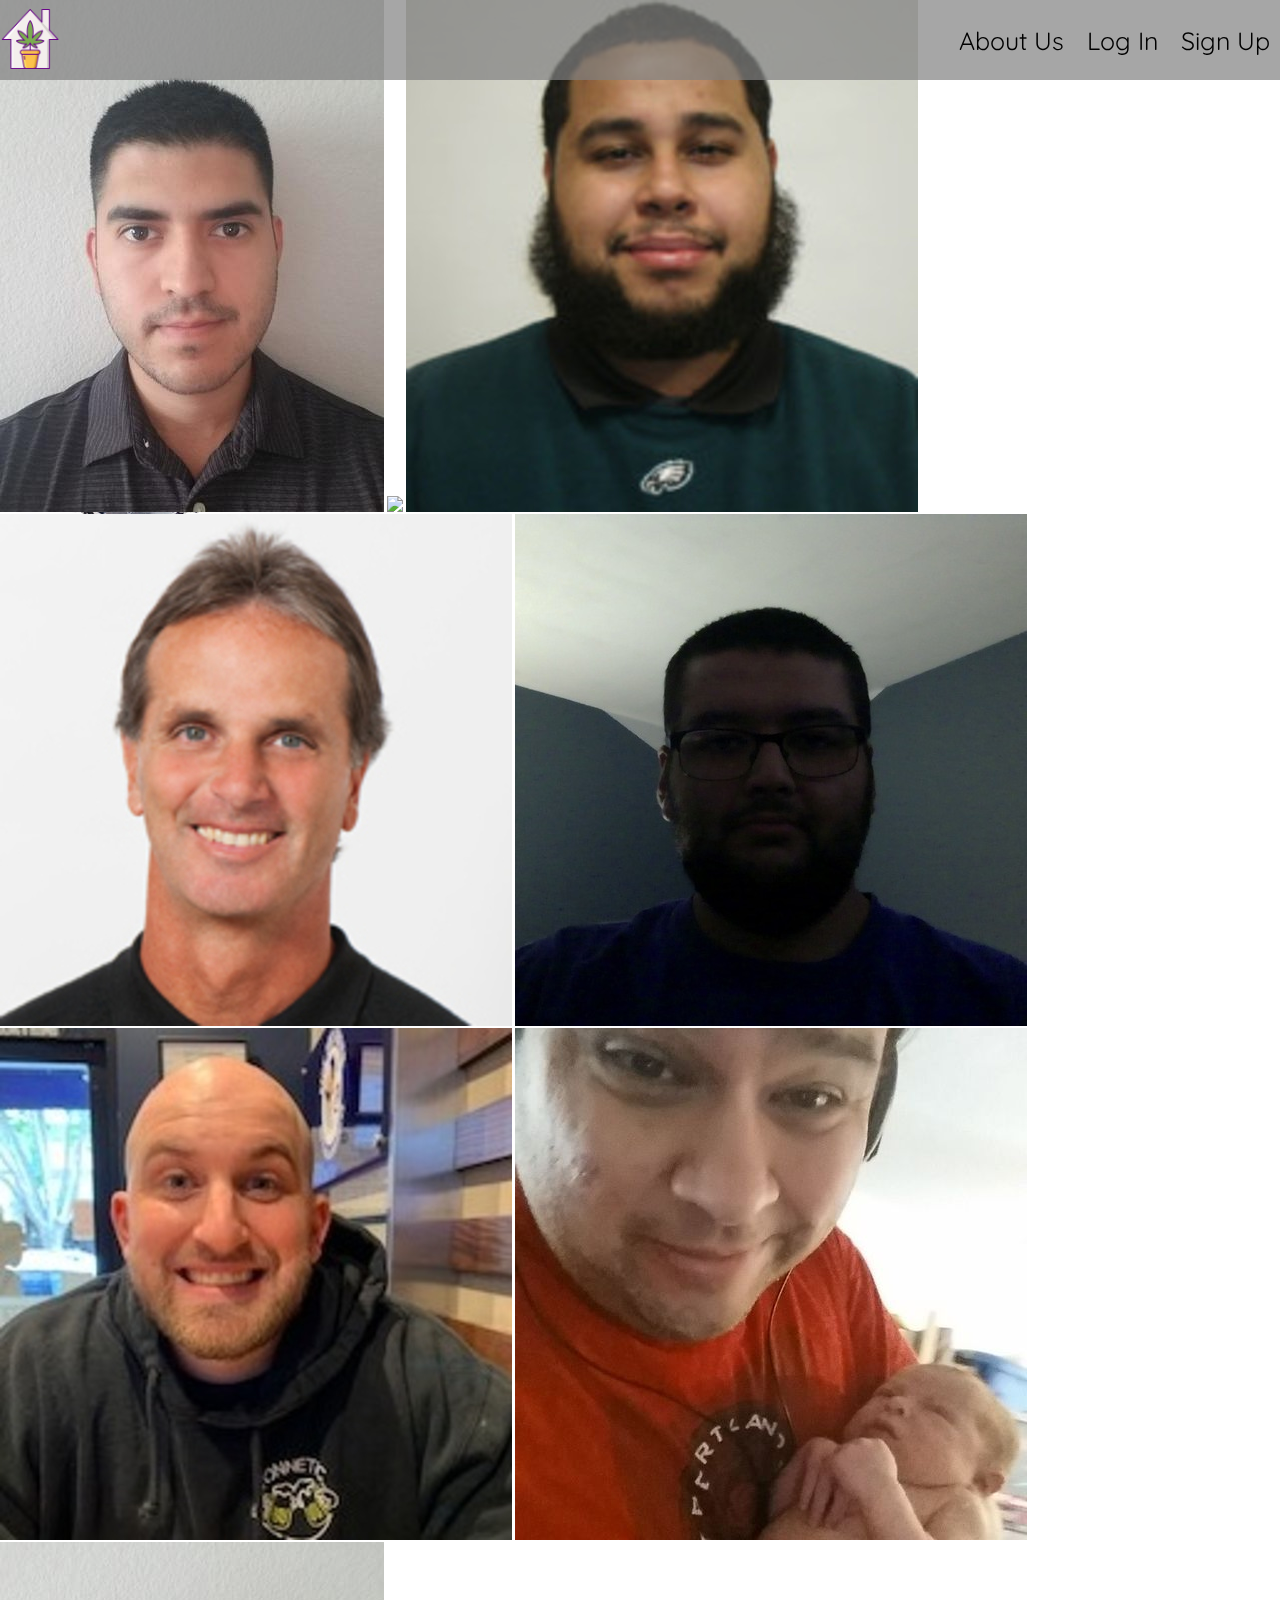
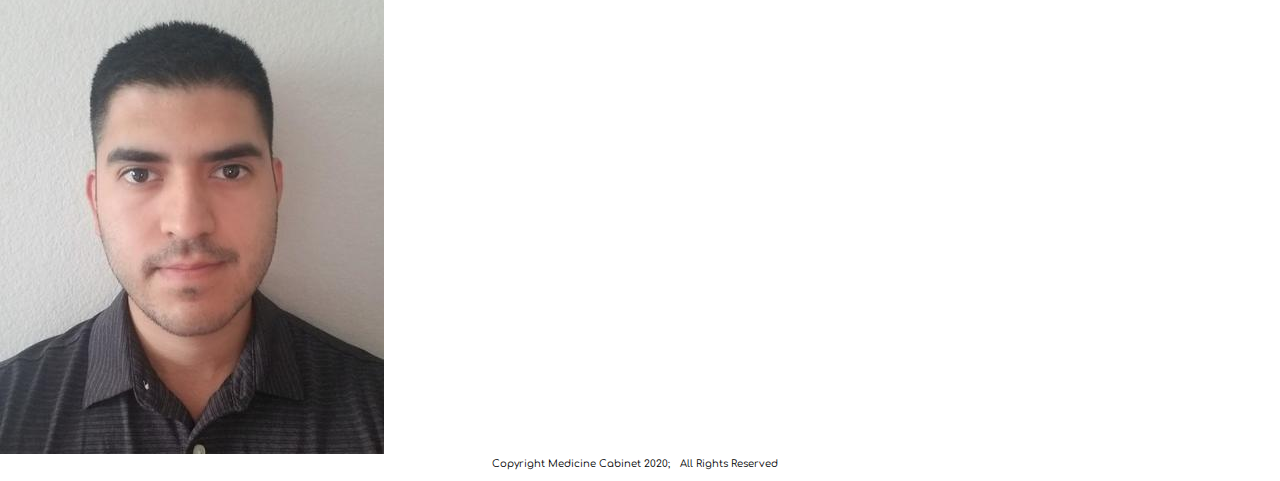
==== aboutus.html @ c79171c6 "fixing paths" ====
<!DOCTYPE html>
<html lang="en" dir="ltr">
  <head>
    <meta charset="utf-8">
    <meta name="viewport" content="width=device-width, initial-scale=1.0">
    <link href="/favicon.ico" rel="icon" type ="image/x-icon">
    <link href="https://fonts.googleapis.com/css?family=Comfortaa|Josefin+Sans|Quicksand|Yellowtail&display=swap" rel="stylesheet">
    <link href="css/index.css" rel="stylesheet">
    <title>Med Cabinent</title>
  </head>
  <body>
    <nav class = "main-nav">
      <a href="index.html"><img src="images/1753820-marijuana/png/033-Marijuana.png" title=" MedCab Logo" alt="Icons made by Flat Icons"></a>
      <div>
      <!-- <a href="#home" class='home'>Home</a>
      a href="#vision" class='vision'>Vision</a>
      <a href="#testimonials">Testimonials</a> -->
      <a href="aboutus.html" class = "anchor">About Us</a>
      <a href="#log_in" class = "anchor">Log In</a>
      <a href="#" target="_blank" class ="anchor">Sign Up</a>
      </div>
    </nav>
    <section class="images">
      <img src="images/team/arturo.jpg">
      <img src="images/team/blake.jpg">
      <img src="images/team/david.jpg">
      <img src="images/team/jim.jpg">
      <img src="images/team/matt_orth.jpg">
      <img src="images/team/matt_steele.jpg">
      <img src="images/team/rocky.jpg">
      <img src="images/team/arturo.jpg">
    </section>
    <footer class="footer">
      <p>
        Copyright Medicine Cabinet 2020;
      </p>
      <p>
        All Rights Reserved
      </p>
    </footer>
  </body>
</html>
---- css/index.css ----
/* http://meyerweb.com/eric/tools/css/reset/

  v2.0 | 20110126

  License: none (public domain)

*/
html,
body,
div,
span,
applet,
object,
iframe,
h1,
h2,
h3,
h4,
h5,
h6,
p,
blockquote,
pre,
a,
abbr,
acronym,
address,
big,
cite,
code,
del,
dfn,
em,
img,
ins,
kbd,
q,
s,
samp,
small,
strike,
strong,
sub,
sup,
tt,
var,
b,
u,
i,
center,
dl,
dt,
dd,
ol,
ul,
li,
fieldset,
form,
label,
legend,
table,
caption,
tbody,
tfoot,
thead,
tr,
th,
td,
article,
aside,
canvas,
details,
embed,
figure,
figcaption,
footer,
header,
hgroup,
menu,
nav,
output,
ruby,
section,
summary,
time,
mark,
audio,
video {
  margin: 0;
  padding: 0;
  border: 0;
  font-size: 100%;
  font: inherit;
  vertical-align: baseline;
}
/* HTML5 display-role reset for older browsers */
article,
aside,
details,
figcaption,
figure,
footer,
header,
hgroup,
menu,
nav,
section {
  display: block;
}
body {
  line-height: 1;
}
ol,
ul {
  list-style: none;
}
blockquote,
q {
  quotes: none;
}
blockquote:before,
blockquote:after,
q:before,
q:after {
  content: '';
  content: none;
}
table {
  border-collapse: collapse;
  border-spacing: 0;
}
* {
  box-sizing: border-box;
}
html {
  font-size: 62.5%;
}
html,
body {
  font-family: 'Comfortaa';
  color: white;
}
h1,
h2,
h3,
h4,
h5,
a {
  font-family: 'Quicksand';
}
h1 {
  font-size: 4rem;
}
h2 {
  font-size: 3.2rem;
  padding-bottom: 10px;
}
h4 {
  font-size: 2.5rem;
  padding-bottom: 10px;
}
p {
  line-height: 1.5;
  font-size: 3rem;
  padding-bottom: 10px;
}
a {
  font-size: 1.6rem;
}
img {
  max-width: 100%;
  height: auto;
}
.container {
  max-width: 980px;
  width: 100%;
  margin: 0 auto;
}
.main-nav {
  width: 100%;
  top: 0px;
  position: fixed;
  z-index: 0;
  display: flex;
  flex-flow: row;
  justify-content: space-between;
  align-items: center;
  margin: 0 auto;
  background-color: rgba(128, 128, 128, 0.7);
  color: black;
  height: 80px;
}
.main-nav img {
  width: 60px;
  height: 60px;
}
@media (max-width:800px) {
  .main-nav {
    justify-content: center;
  }
}
.main-nav h1 {
  margin-left: 0.5rem;
}
.main-nav .anchor {
  text-decoration: none;
  display: inline-block;
  background-color: none;
  color: black;
  padding: 0.5rem 1rem;
  font-size: 2.5rem;
  border-radius: 5px;
}
.main-nav .anchor:hover {
  background-color: none;
  color: black;
}
@media (max-width:800px) {
  .main-nav .anchor {
    display: inline-block;
    background-color: none;
    color: black;
    padding: 0.5rem 1rem;
    font-size: 2.5rem;
    border-radius: 5px;
    padding: 0;
    margin: 0 1rem;
  }
  .main-nav .anchor:hover {
    background-color: none;
    color: black;
  }
}
@media (max-width:500px) {
  .main-nav .anchor {
    display: inline-block;
    background-color: none;
    color: black;
    padding: 0.5rem 1rem;
    font-size: 1.5rem;
    border-radius: 5px;
  }
  .main-nav .anchor:hover {
    background-color: none;
    color: black;
  }
}
.main-nav .anchor:hover {
  display: inline-block;
  background-color: #8cba80;
  color: black;
  padding: 0.5rem 1rem;
  font-size: 2.5rem;
  border-radius: 5px;
}
.main-nav .anchor:hover:hover {
  background-color: #8cba80;
  color: black;
}
body {
  background: url("../images/maryjane/desktop.png") fixed no-repeat left bottom;
}
@media (max-width:800px) {
  body {
    margin: 0 auto;
    background: url("../images/maryjane/tabletview.png") fixed no-repeat left bottom;
  }
}
@media (max-width:500px) {
  body {
    background: url("");
  }
}
.container {
  margin-top: 10rem;
}
@media (max-width:800px) {
  .container {
    max-width: 800px;
  }
}
#vision img {
  height: 50%;
}
.text-vision {
  color: white;
  background-color: rgba(85, 77, 99, 0.7);
  border-radius: 0.5rem;
  margin: 2.5rem 0;
  text-align: center;
  display: flex;
  flex-flow: row;
  justify-content: none;
  align-items: center;
  padding: 2rem;
}
.text-vision p {
  font-size: 3rem;
}
@media (max-width:500px) {
  .text-vision p {
    font-size: 1.5rem;
  }
}
.using {
  margin: 2.5rem 0;
  text-align: center;
  color: black;
  background-color: rgba(140, 186, 128, 0.7);
  padding: 3rem;
  border-radius: 0.5rem;
}
.item_list {
  margin-bottom: 4rem;
  display: flex;
  flex-flow: row;
  justify-content: none;
  align-items: center;
}
@media (max-width:800px) {
  .item_list {
    display: flex;
    flex-flow: row;
    justify-content: none;
    align-items: center;
  }
}
.item_list p {
  margin-left: 1.5rem;
  font-size: 2.5rem;
}
@media (max-width:800px) {
  .item_list p {
    font-size: 3rem;
  }
}
@media (max-width:500px) {
  .item_list p {
    font-size: 1.5rem;
  }
}
.item_list img {
  max-width: 50px;
  max-height: 50px;
}
@media (max-width:800px) {
  .item_list img {
    max-width: 100px;
    max-height: 100px;
  }
}
#testimonials-section {
  display: flex;
  flex-flow: column;
  justify-content: center;
  align-items: center;
}
#testimonials-section .testimonials {
  display: flex;
  flex-flow: column;
  justify-content: center;
  align-items: center;
  color: black;
  background-color: rgba(85, 77, 99, 0.7);
  text-align: center;
  padding: 3rem;
  border-radius: 0.5rem;
  margin: 2.5rem 0;
}
#testimonials-section .testimonials a {
  color: black;
}
@media (max-width:800px) {
  #testimonials-section .testimonials a {
    display: inline-block;
    background-color: #8cba80;
    color: white;
    padding: 0.5rem 1rem;
    font-size: 2.5rem;
    border-radius: 5px;
  }
  #testimonials-section .testimonials a:hover {
    background-color: #8cba80;
    color: white;
  }
}
#testimonials-section .testimonials a:hover {
  display: inline-block;
  background-color: #8cba80;
  color: white;
  padding: 0.5rem 1rem;
  font-size: 2.5rem;
  border-radius: 5px;
}
#testimonials-section .testimonials a:hover:hover {
  background-color: #8cba80;
  color: white;
}
@media (max-width:500px) {
  #testimonials-section .testimonials a {
    display: inline-block;
    background-color: #8cba80;
    color: white;
    padding: 0.5rem 1rem;
    font-size: 2rem;
    border-radius: 5px;
  }
  #testimonials-section .testimonials a:hover {
    background-color: #8cba80;
    color: white;
  }
}
#testimonials-section h2 {
  font-size: 5rem;
}
@media (max-width:500px) {
  #testimonials-section h2 {
    font-size: 3.5rem;
  }
}
#testimonials-section .testimonials-text {
  display: flex;
  flex-flow: row;
  justify-content: none;
  align-items: none;
}
@media (max-width:800px) {
  #testimonials-section .testimonials-text div {
    margin-bottom: 3.5rem;
  }
}
#testimonials-section .testimonials-text .img-circle {
  border-radius: 50%;
}
@media (max-width:800px) {
  #testimonials-section .testimonials-text .img-circle {
    height: 50%;
  }
}
@media (max-width:500px) {
  #testimonials-section .testimonials-text .img-circle {
    display: none;
  }
}
@media (max-width:800px) {
  #testimonials-section .testimonials-text {
    display: flex;
    flex-flow: column;
    justify-content: none;
    align-items: none;
  }
}
#testimonials-section .testimonials-text p {
  color: black;
  background-color: rgba(255, 255, 255, 0.5);
  border-radius: 0.5rem;
  padding: 1rem;
  font-size: 1.8rem;
  margin: 2.5rem 2.5rem;
}
@media (max-width:800px) {
  #testimonials-section .testimonials-text p {
    margin: 2.5rem 0;
    font-size: 2rem;
  }
}
@media (max-width:500px) {
  #testimonials-section .testimonials-text p {
    font-size: 2rem;
  }
}
#testimonials-section .sign-up {
  margin-top: 2rem;
  text-align: center;
}
.sign_up {
  text-decoration: none;
  display: inline-block;
  background-color: none;
  color: black;
  padding: 0.5rem 1rem;
  font-size: 3rem;
  border-radius: 5px;
}
.sign_up:hover {
  background-color: none;
  color: black;
}
.sign_up:hover {
  display: inline-block;
  background-color: #554d63;
  color: white;
  padding: 0.5rem 1rem;
  font-size: 3rem;
  border-radius: 5px;
}
.sign_up:hover:hover {
  background-color: #554d63;
  color: white;
}
@media (max-width:800px) {
  .sign_up {
    display: inline-block;
    background-color: #554d63;
    color: white;
    padding: 0.5rem 1rem;
    font-size: 2.5rem;
    border-radius: 5px;
  }
  .sign_up:hover {
    background-color: #554d63;
    color: white;
  }
}
@media (max-width:500px) {
  .sign_up {
    display: inline-block;
    background-color: #554d63;
    color: white;
    padding: 0.5rem 1rem;
    font-size: 2rem;
    border-radius: 5px;
  }
  .sign_up:hover {
    background-color: #554d63;
    color: white;
  }
}
.footer {
  display: flex;
  flex-flow: row;
  justify-content: center;
  align-items: center;
  color: black;
}
.footer p {
  margin-right: 1rem;
  font-size: 1rem;
}
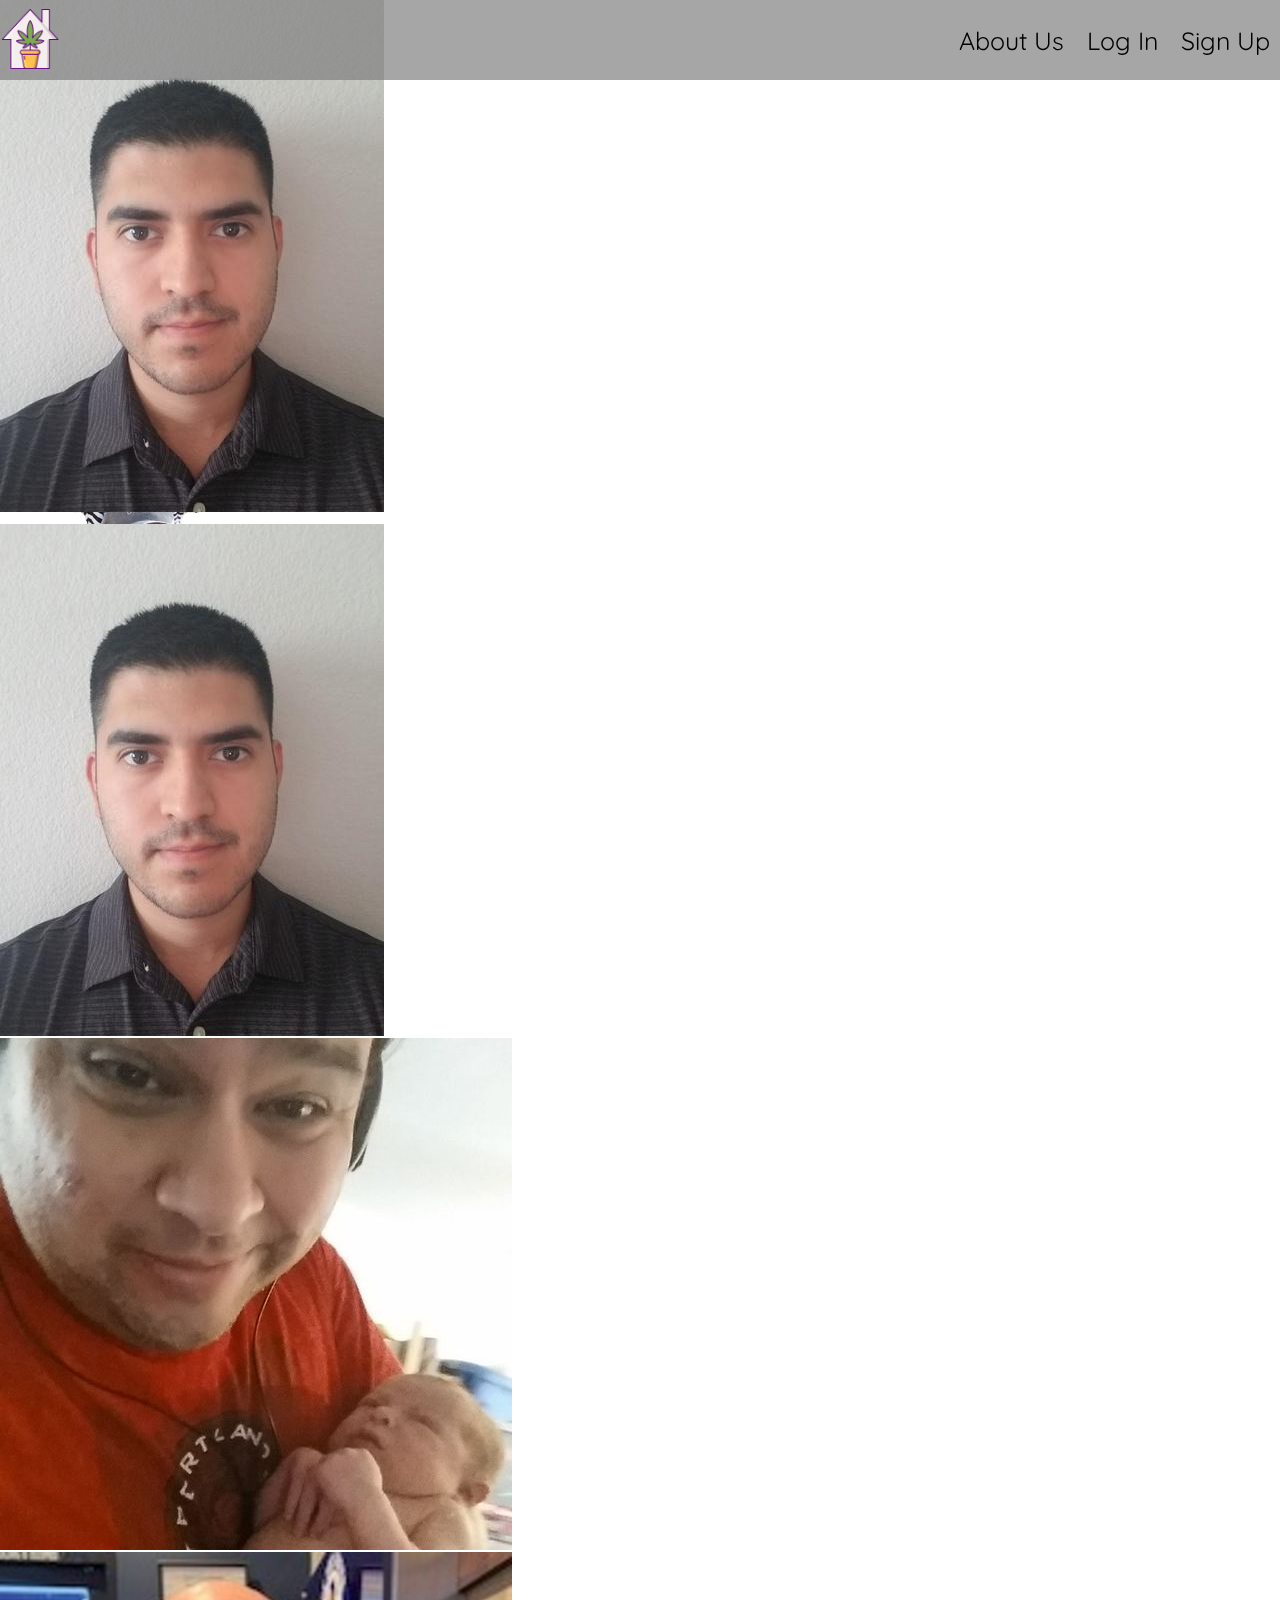
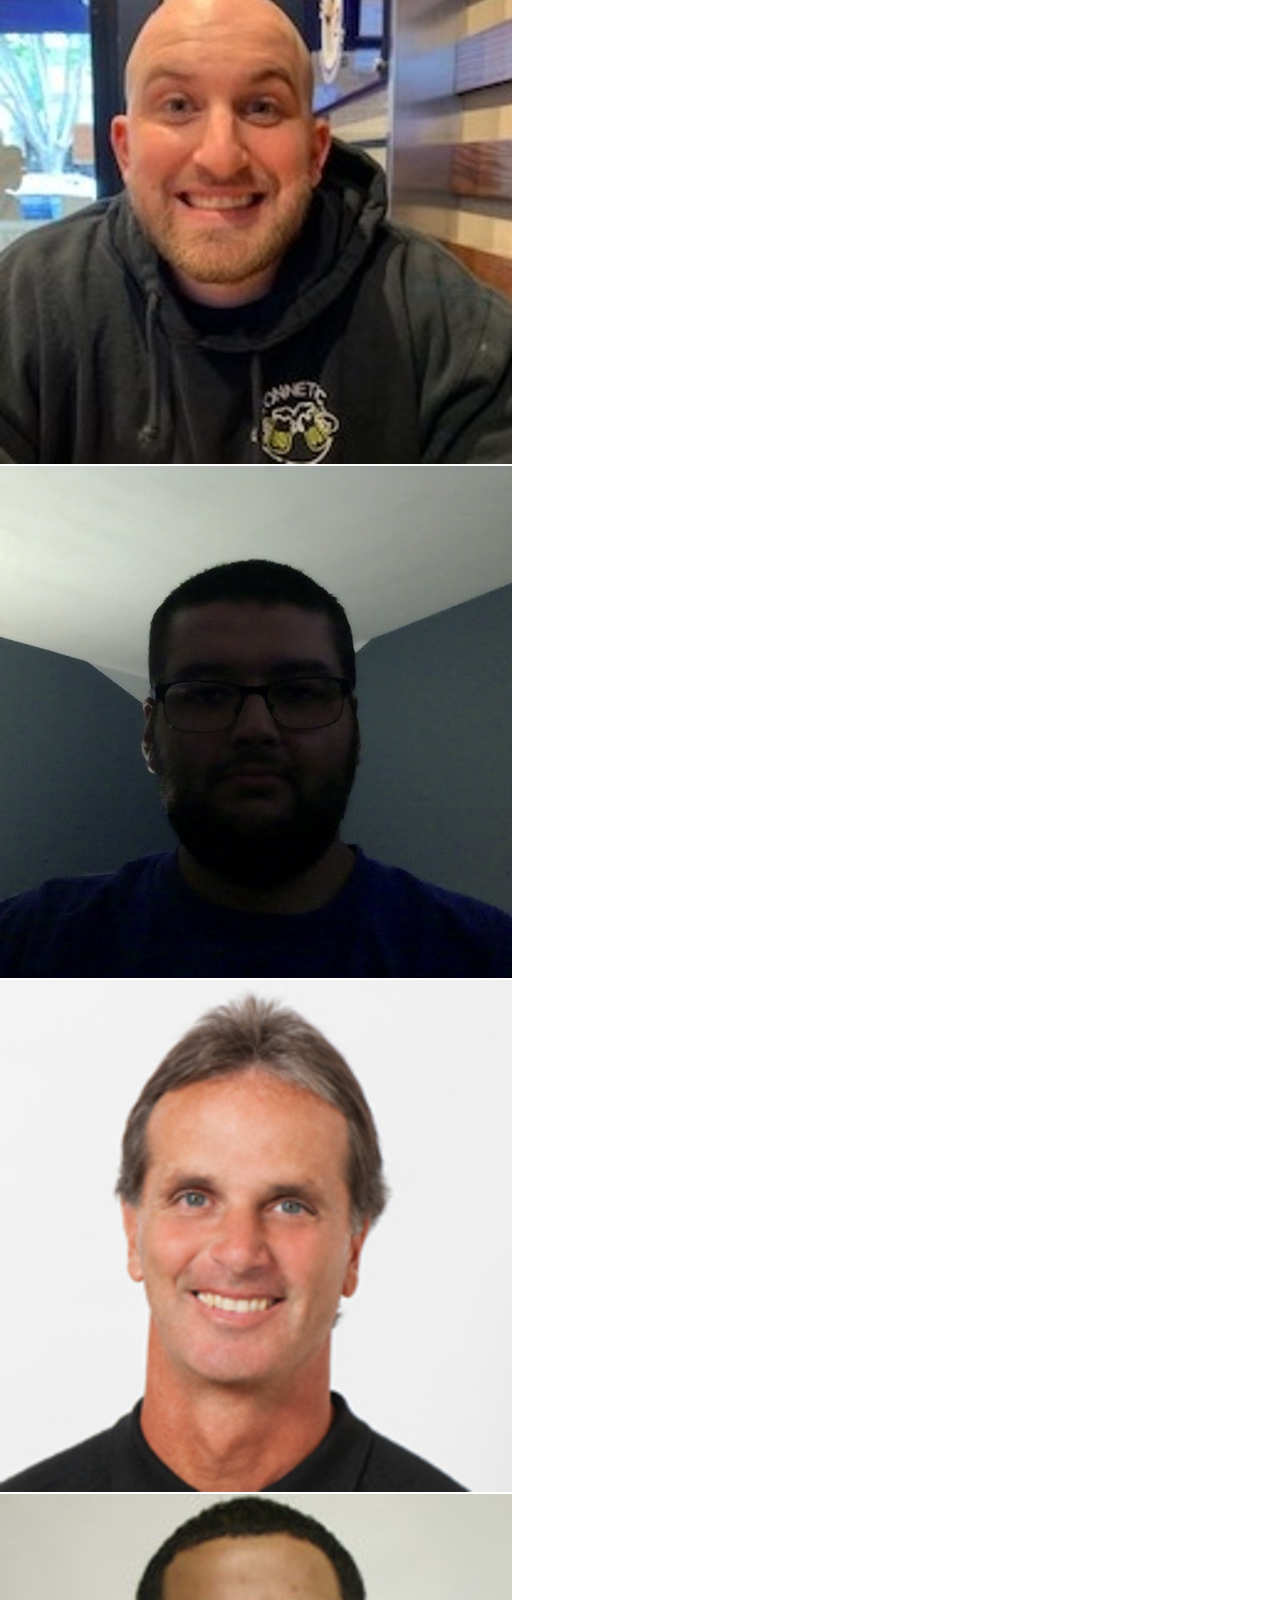
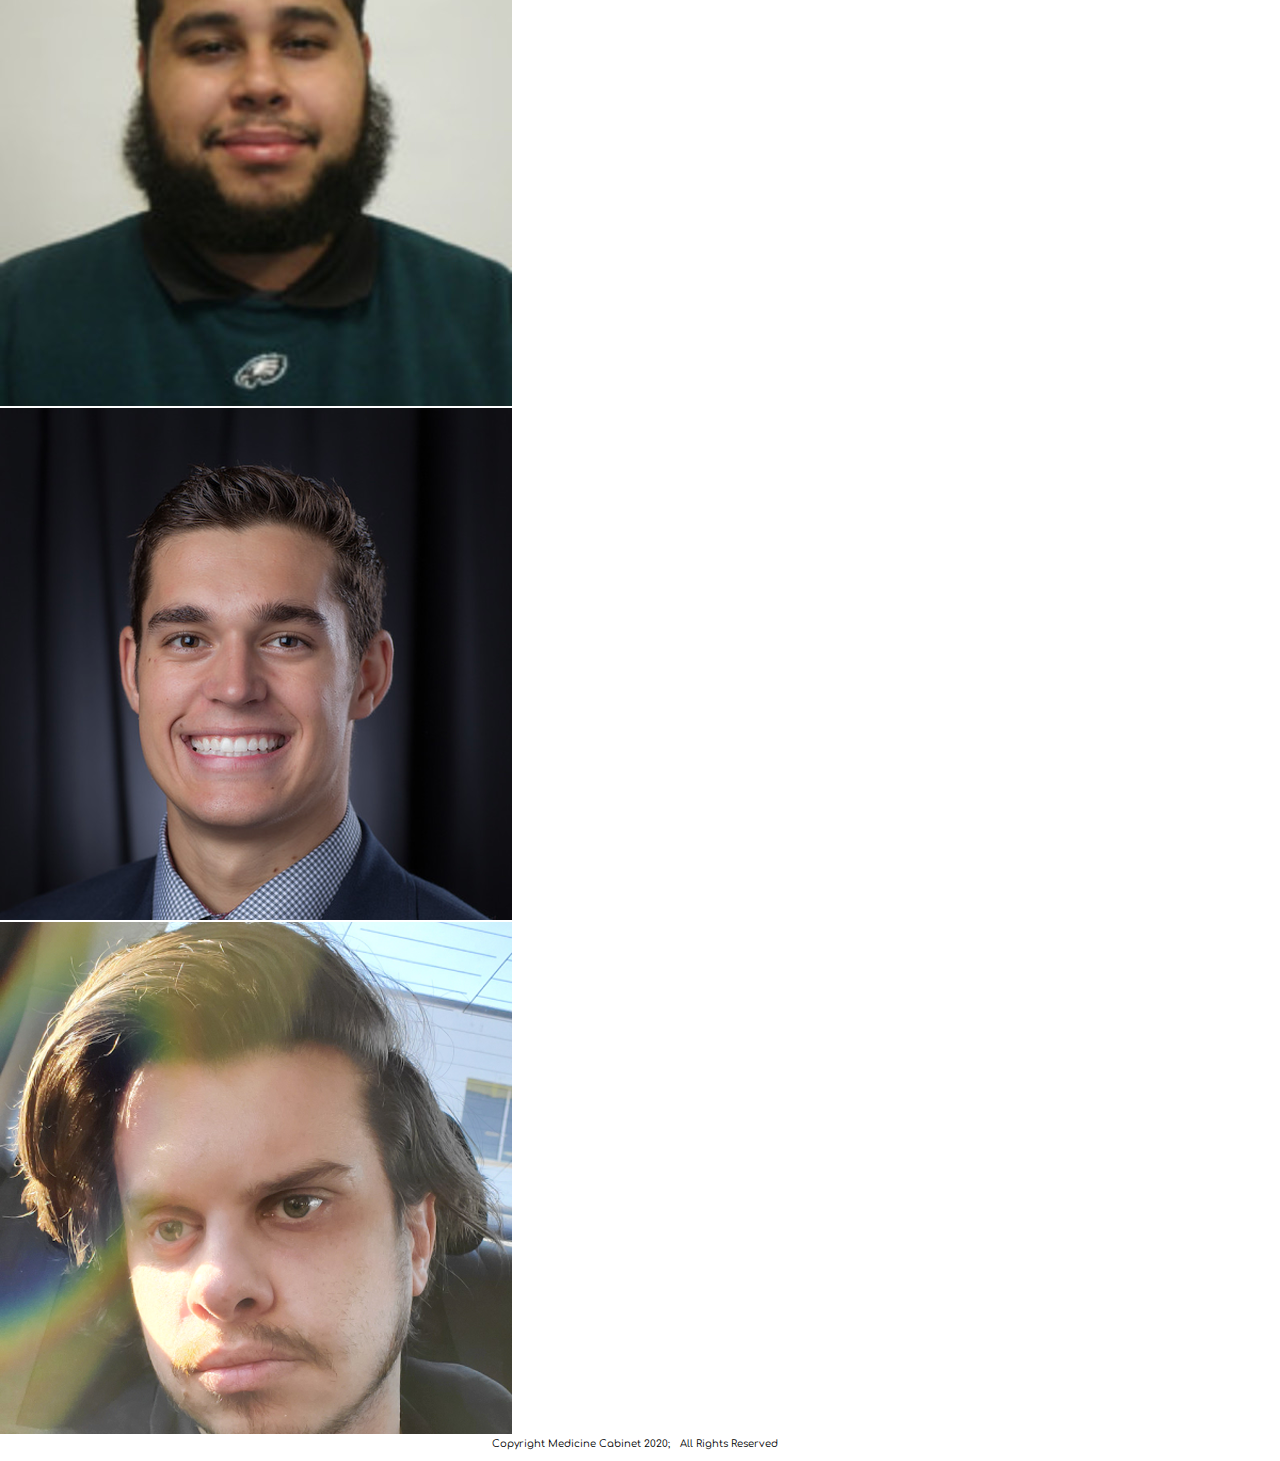
==== commit a276fae9: "adding links to html and about me" ====
--- a/aboutus.html
+++ b/aboutus.html
@@ -21,14 +21,36 @@
       </div>
     </nav>
     <section class="images">
-      <img src="images/team/arturo.jpg">
-      <img src="images/team/blake.jpg">
-      <img src="images/team/david.jpg">
-      <img src="images/team/jim.jpg">
-      <img src="images/team/matt_orth.jpg">
-      <img src="images/team/matt_steele.jpg">
-      <img src="images/team/rocky.jpg">
-      <img src="images/team/arturo.jpg">
+      <div>
+        <img src="images/team/arturo.jpg">
+        <p>
+
+        </p>
+      </div>
+      <div>
+        <img src="images/team/arturo.jpg">
+      </div>
+      <div>
+        <img src="images/team/rocky.jpg">
+      </div>
+      <div>
+        <img src="images/team/matt_steele.jpg">
+      </div>
+      <div>
+        <img src="images/team/matt_orth.jpg">
+      </div>
+      <div>
+        <img src="images/team/jim.jpg">
+      </div>
+      <div>
+        <img src="images/team/david.jpg">
+      </div>
+      <div>
+        <img src="images/team/blake.jpg">
+      </div>
+      <div>
+        <img src="images/team/ryan.png"
+      </div>
     </section>
     <footer class="footer">
       <p>
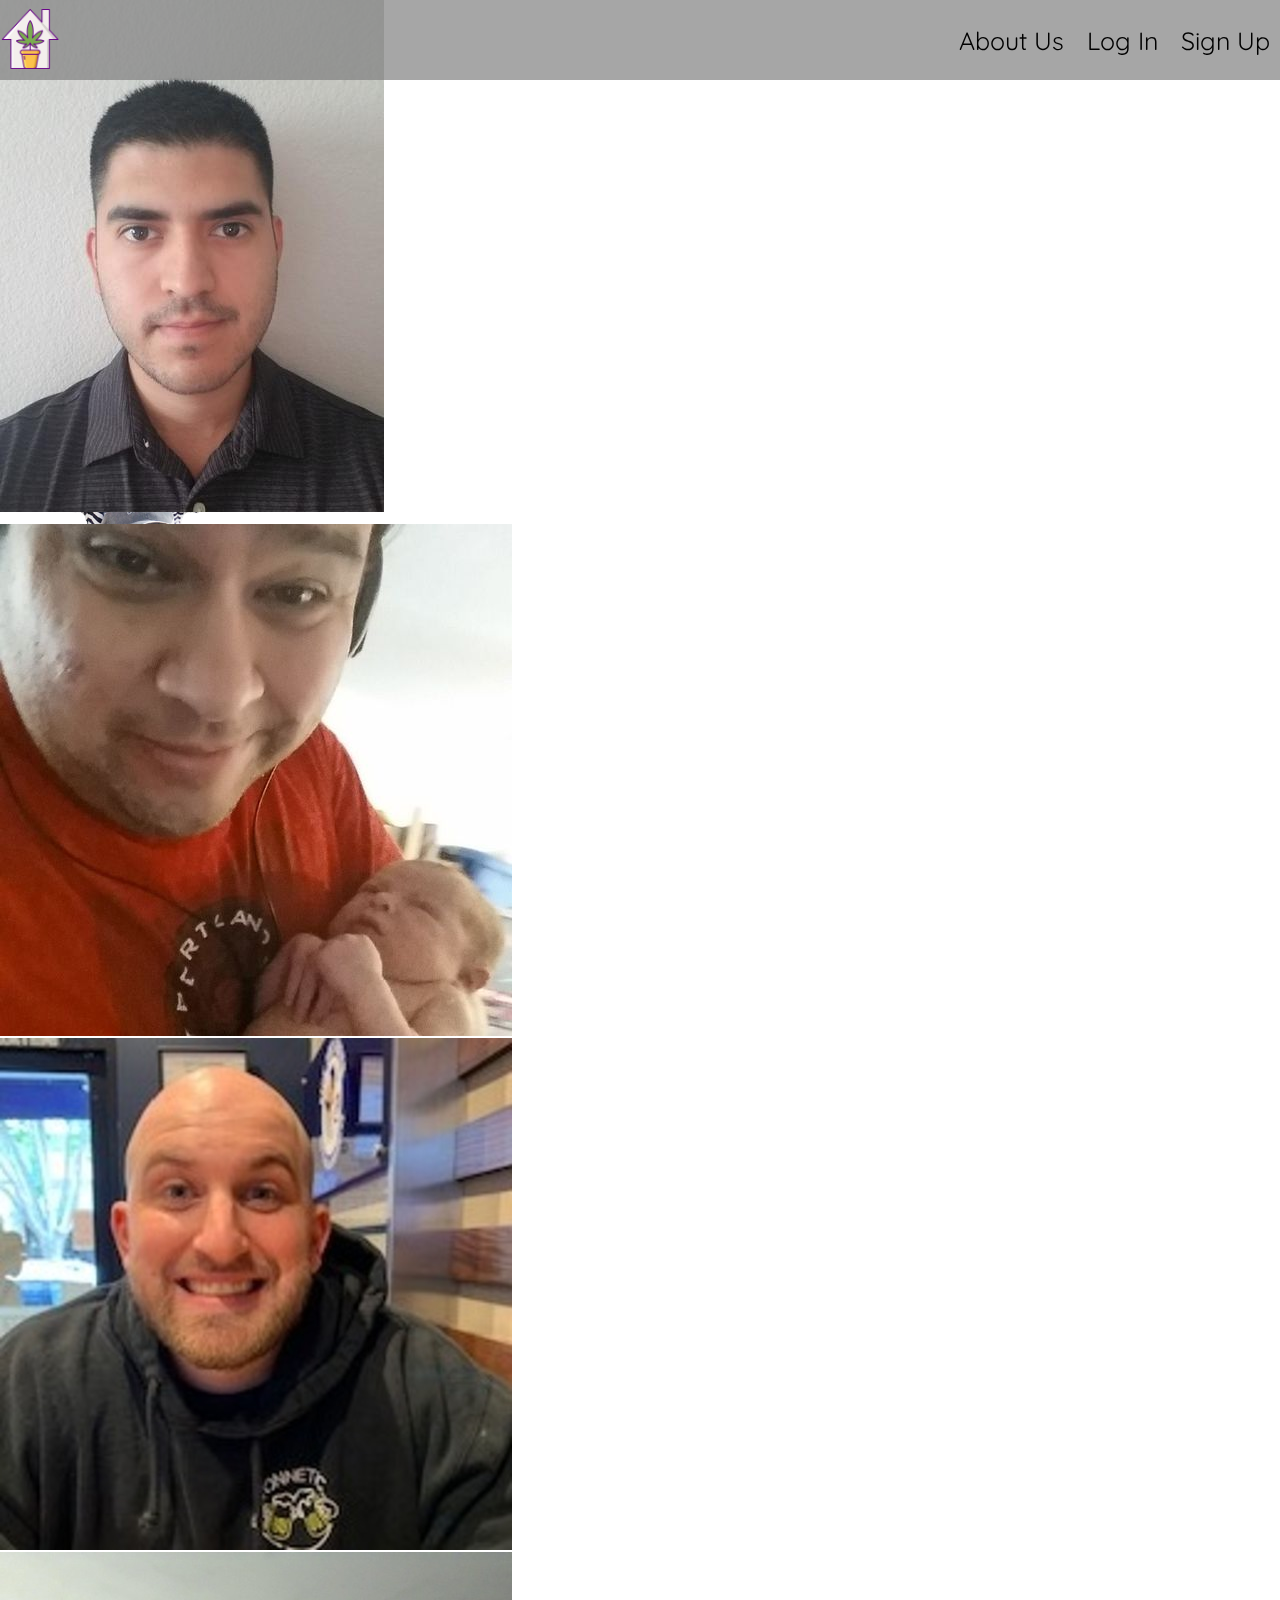
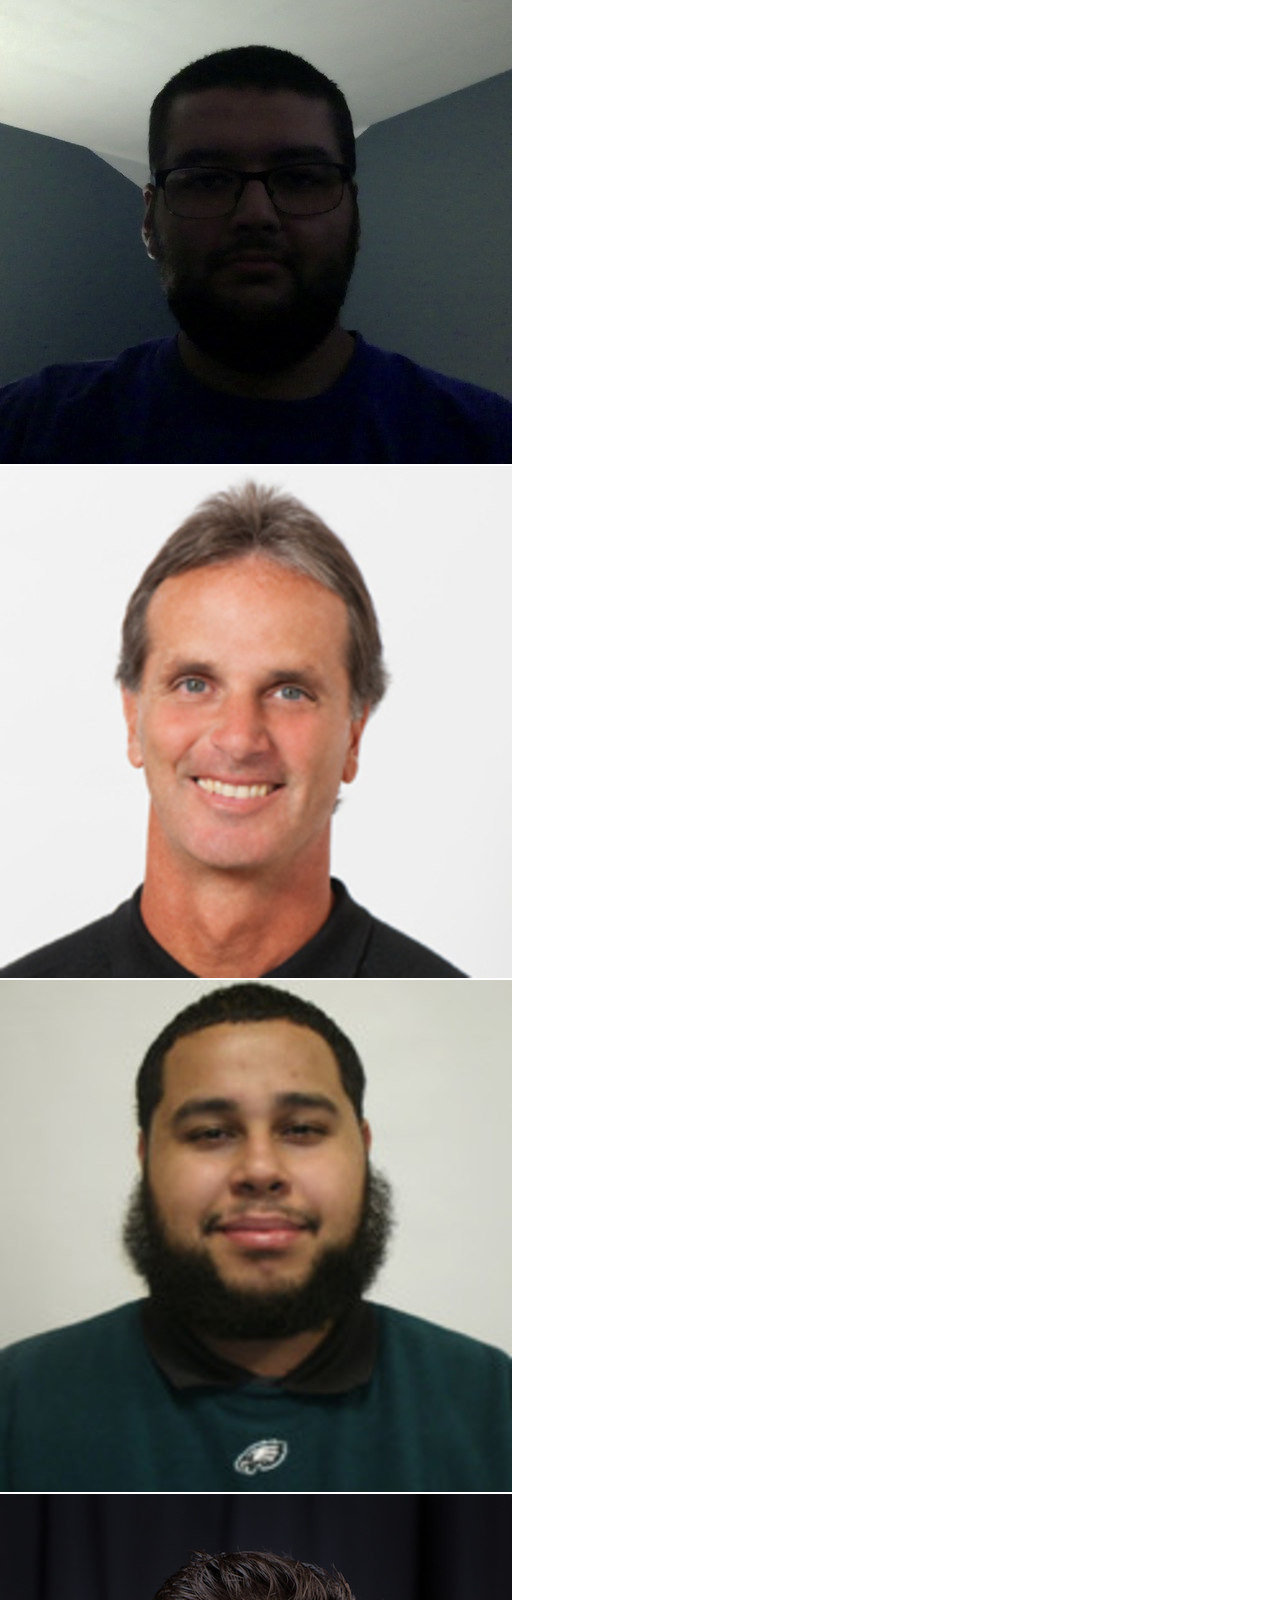
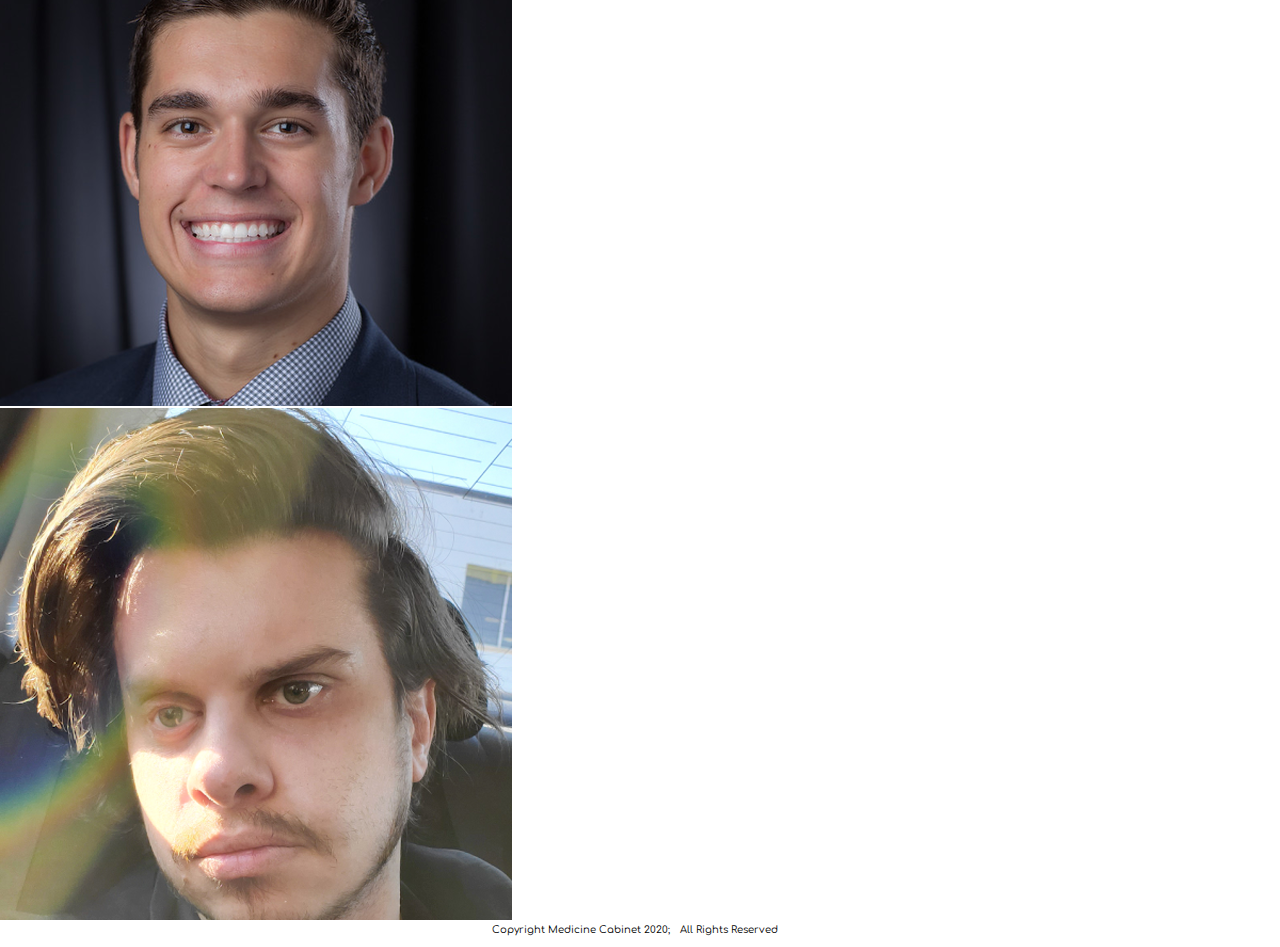
==== commit ada66f74: "remvoing extra photo" ====
--- a/aboutus.html
+++ b/aboutus.html
@@ -16,8 +16,8 @@
       a href="#vision" class='vision'>Vision</a>
       <a href="#testimonials">Testimonials</a> -->
       <a href="aboutus.html" class = "anchor">About Us</a>
-      <a href="#log_in" class = "anchor">Log In</a>
-      <a href="#" target="_blank" class ="anchor">Sign Up</a>
+      <a href="https://medcab.now.sh/" class = "anchor">Log In</a>
+      <a href="https://medcab.now.sh/register" target="_blank" class ="anchor">Sign Up</a>
       </div>
     </nav>
     <section class="images">
@@ -26,9 +26,6 @@
         <p>
 
         </p>
-      </div>
-      <div>
-        <img src="images/team/arturo.jpg">
       </div>
       <div>
         <img src="images/team/rocky.jpg">
@@ -49,7 +46,7 @@
         <img src="images/team/blake.jpg">
       </div>
       <div>
-        <img src="images/team/ryan.png"
+        <img src="images/team/ryan.png">
       </div>
     </section>
     <footer class="footer">
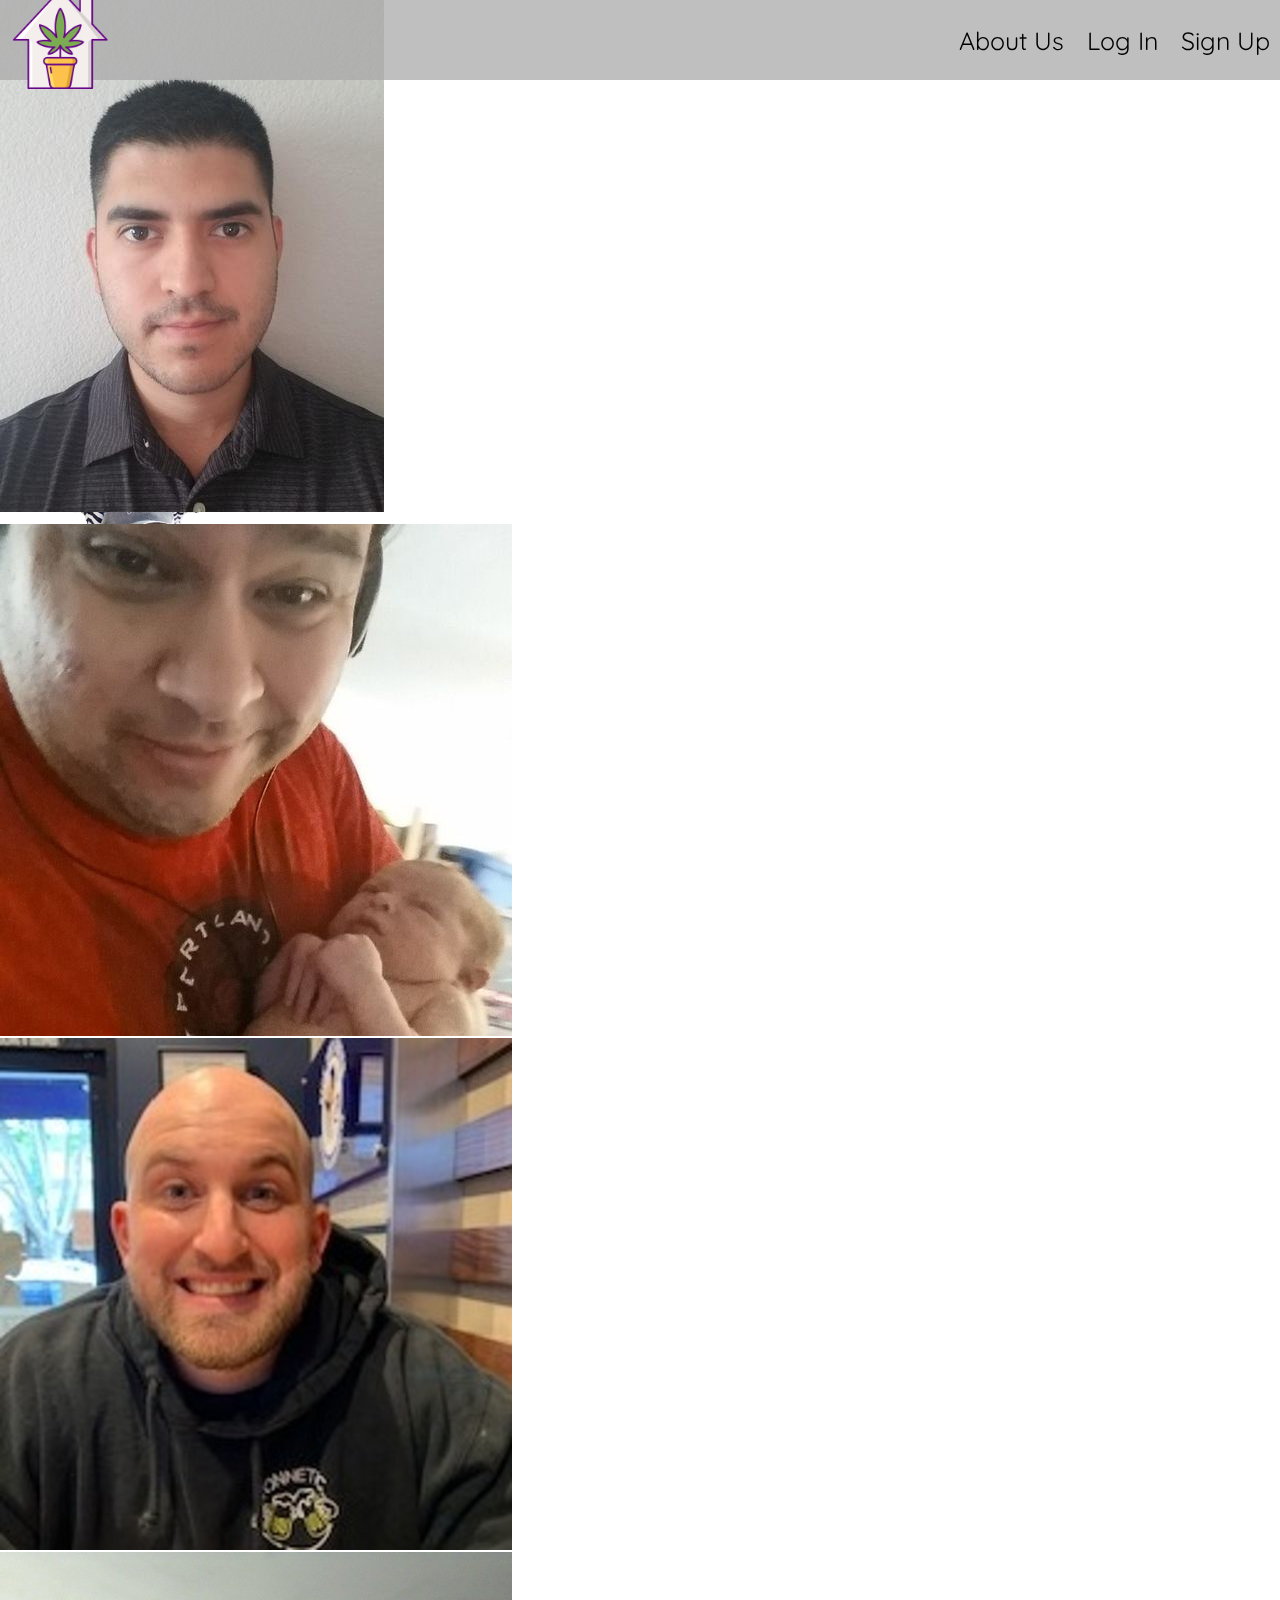
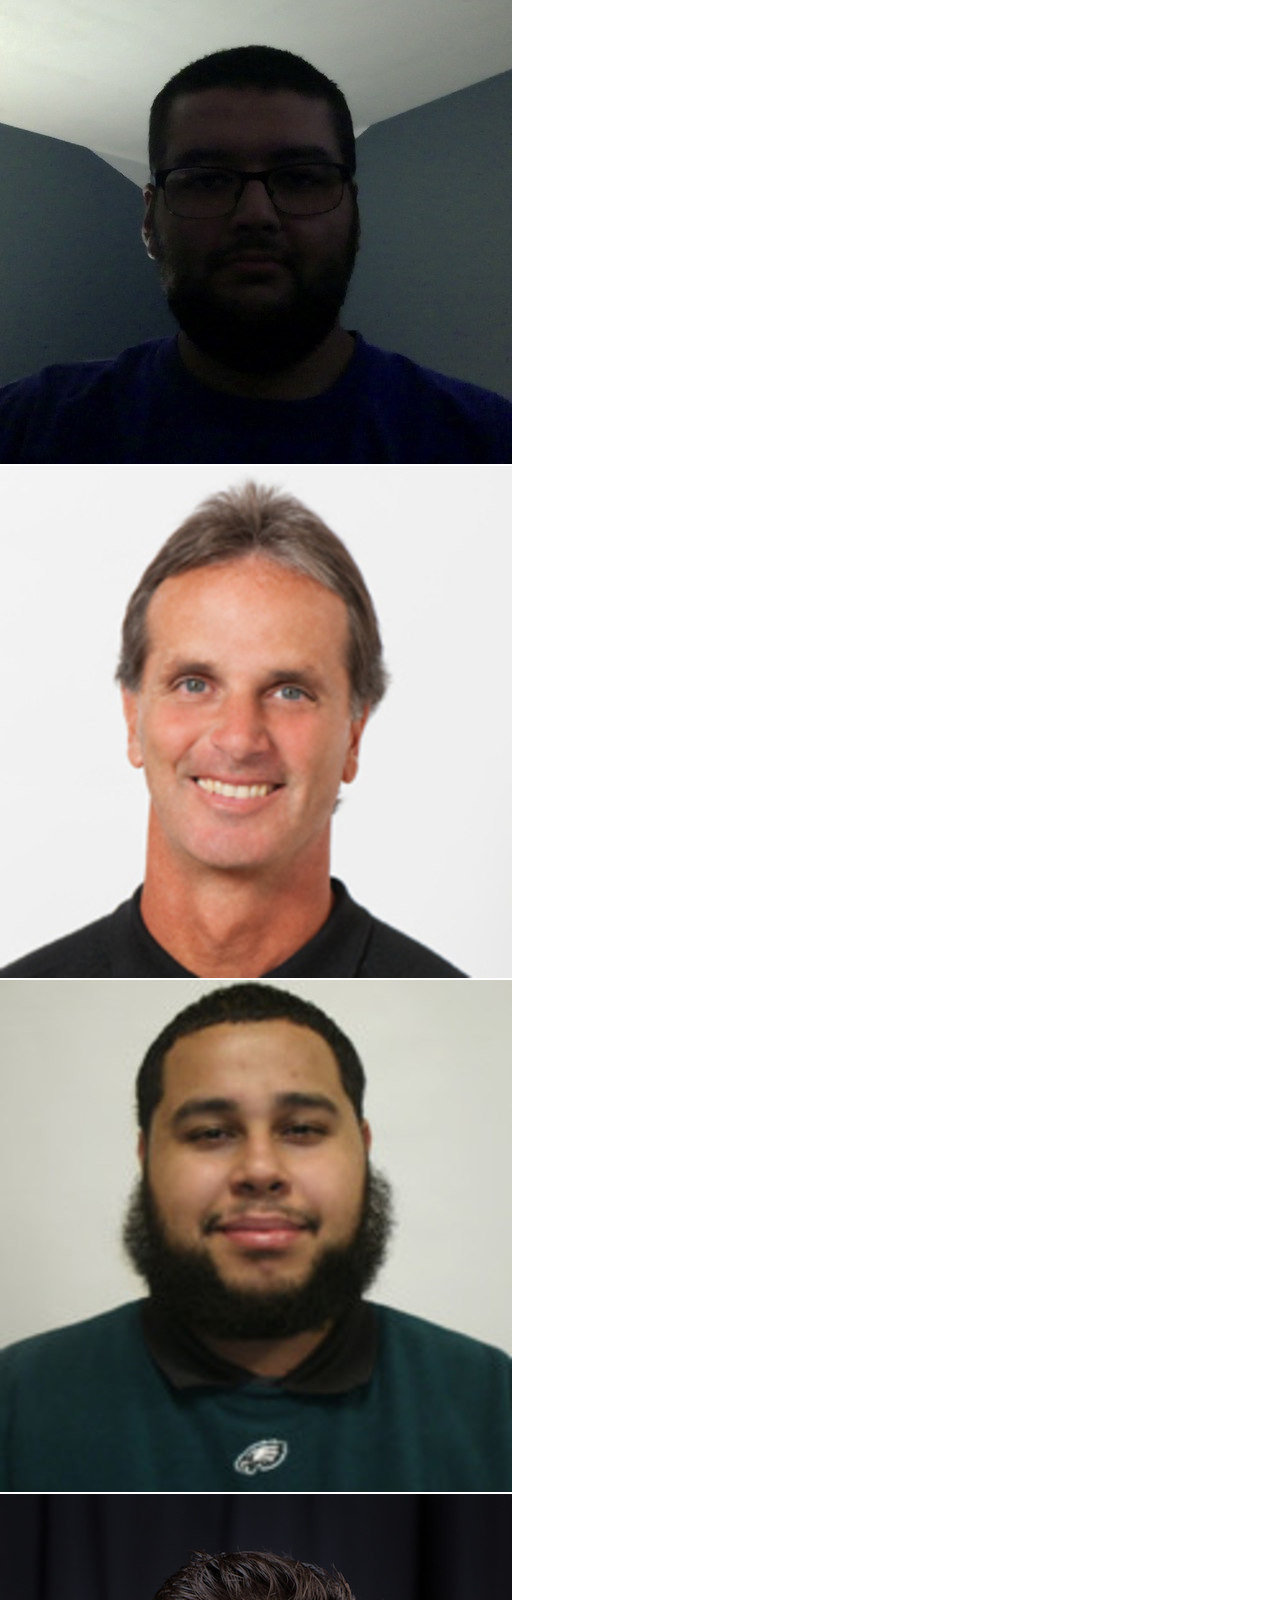
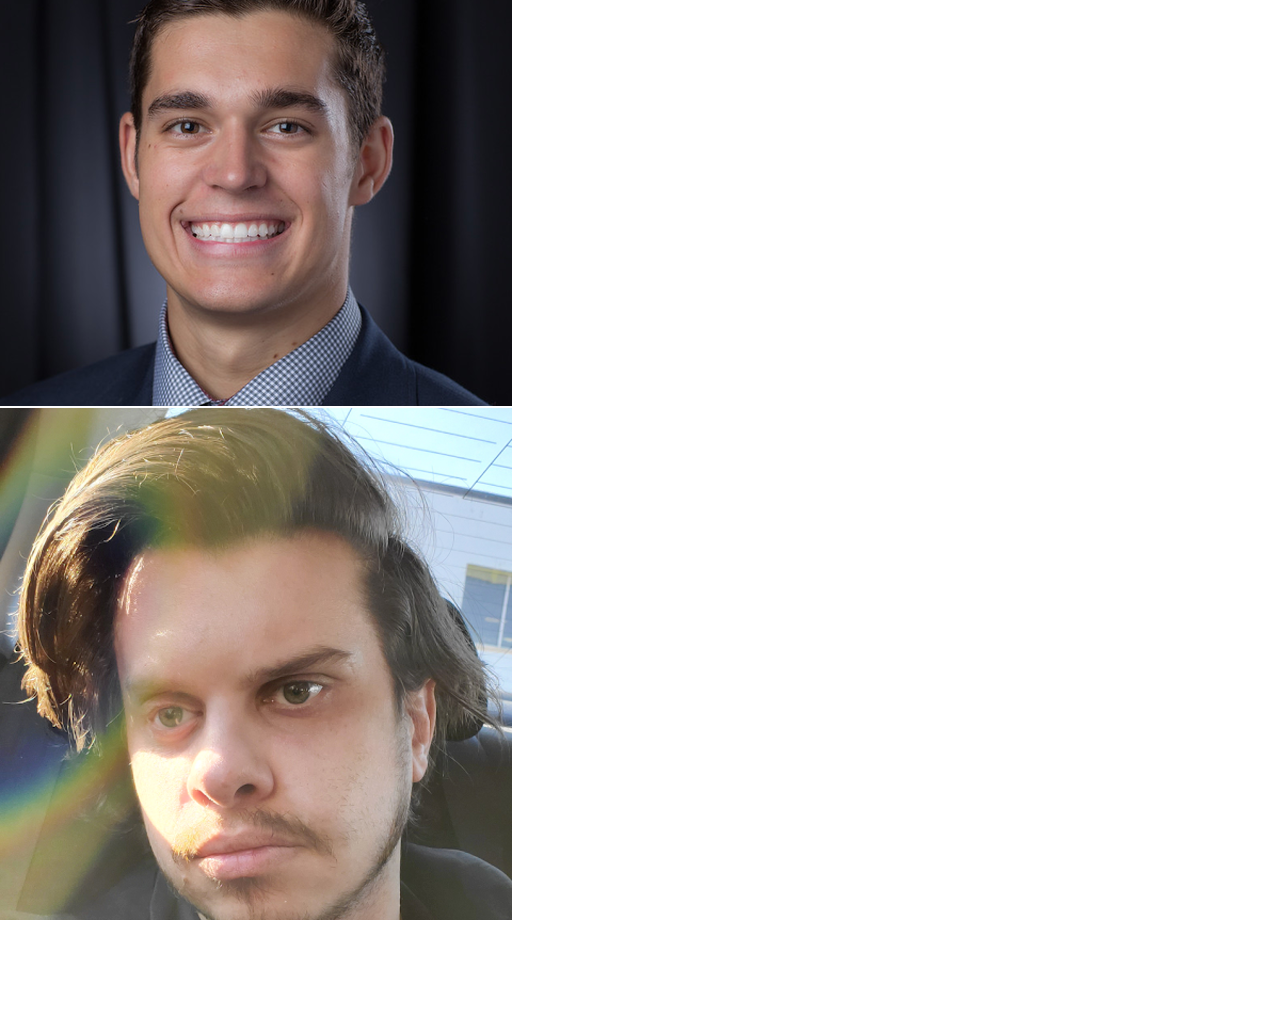
==== commit e6df80c7: "replacing Medicine Cabinent with HASHtags" ====
--- a/aboutus.html
+++ b/aboutus.html
@@ -1,13 +1,14 @@
 <!DOCTYPE html>
 <html lang="en" dir="ltr">
-  <head>
-    <meta charset="utf-8">
-    <meta name="viewport" content="width=device-width, initial-scale=1.0">
-    <link href="/favicon.ico" rel="icon" type ="image/x-icon">
-    <link href="https://fonts.googleapis.com/css?family=Comfortaa|Josefin+Sans|Quicksand|Yellowtail&display=swap" rel="stylesheet">
-    <link href="css/index.css" rel="stylesheet">
-    <title>Med Cabinent</title>
-  </head>
+<head>
+  <meta http-equiv="X-UA-Compatible" content="IE=edge">
+  <meta charset="utf-8">
+  <meta name="viewport" content="width=device-width,initial-scale=1">
+  <link href="/favicon.ico" rel="icon" type ="image/x-icon">
+  <link href="https://fonts.googleapis.com/css?family=Comfortaa|Josefin+Sans|Quicksand|Yellowtail&display=swap" rel="stylesheet">
+  <link href="css/index.css" rel="stylesheet">
+  <title>HASHtags</title>
+</head>
   <body>
     <nav class = "main-nav">
       <a href="index.html"><img src="images/1753820-marijuana/png/033-Marijuana.png" title=" MedCab Logo" alt="Icons made by Flat Icons"></a>
@@ -49,9 +50,9 @@
         <img src="images/team/ryan.png">
       </div>
     </section>
-    <footer class="footer">
+    <footer>
       <p>
-        Copyright Medicine Cabinet 2020;
+        Copyright HASHtags 2020;
       </p>
       <p>
         All Rights Reserved
--- a/css/index.css
+++ b/css/index.css
@@ -186,15 +186,16 @@
   justify-content: space-between;
   align-items: center;
   margin: 0 auto;
-  background-color: rgba(128, 128, 128, 0.7);
+  background-color: rgba(170, 170, 170, 0.75);
   color: black;
   height: 80px;
 }
 .main-nav img {
-  width: 60px;
-  height: 60px;
-}
-@media (max-width:800px) {
+  width: 10rem;
+  height: 10rem;
+  margin-left: 1rem;
+}
+@media screen and (max-width:800px) {
   .main-nav {
     justify-content: center;
   }
@@ -215,7 +216,7 @@
   background-color: none;
   color: black;
 }
-@media (max-width:800px) {
+@media screen and (max-width:800px) {
   .main-nav .anchor {
     display: inline-block;
     background-color: none;
@@ -231,7 +232,7 @@
     color: black;
   }
 }
-@media (max-width:500px) {
+@media screen and (max-width:500px) {
   .main-nav .anchor {
     display: inline-block;
     background-color: none;
@@ -239,6 +240,7 @@
     padding: 0.5rem 1rem;
     font-size: 1.5rem;
     border-radius: 5px;
+    margin: 0.5rem;
   }
   .main-nav .anchor:hover {
     background-color: none;
@@ -257,16 +259,27 @@
   background-color: #8cba80;
   color: black;
 }
+.footer {
+  display: flex;
+  flex-flow: row;
+  justify-content: center;
+  align-items: center;
+  color: black;
+}
+.footer p {
+  margin-right: 1rem;
+  font-size: 1rem;
+}
 body {
   background: url("../images/maryjane/desktop.png") fixed no-repeat left bottom;
 }
-@media (max-width:800px) {
+@media screen and (max-width:800px) {
   body {
     margin: 0 auto;
     background: url("../images/maryjane/tabletview.png") fixed no-repeat left bottom;
   }
 }
-@media (max-width:500px) {
+@media screen and (max-width:500px) {
   body {
     background: url("");
   }
@@ -274,13 +287,18 @@
 .container {
   margin-top: 10rem;
 }
-@media (max-width:800px) {
+@media screen and (max-width:800px) {
   .container {
     max-width: 800px;
   }
 }
 #vision img {
-  height: 50%;
+  height: 20rem;
+}
+@media screen and (max-width:500px) {
+  #vision img {
+    height: 10rem;
+  }
 }
 .text-vision {
   color: white;
@@ -297,7 +315,7 @@
 .text-vision p {
   font-size: 3rem;
 }
-@media (max-width:500px) {
+@media screen and (max-width:500px) {
   .text-vision p {
     font-size: 1.5rem;
   }
@@ -317,7 +335,7 @@
   justify-content: none;
   align-items: center;
 }
-@media (max-width:800px) {
+@media screen and (max-width:800px) {
   .item_list {
     display: flex;
     flex-flow: row;
@@ -329,24 +347,24 @@
   margin-left: 1.5rem;
   font-size: 2.5rem;
 }
-@media (max-width:800px) {
+@media screen and (max-width:800px) {
   .item_list p {
     font-size: 3rem;
   }
 }
-@media (max-width:500px) {
+@media screen and (max-width:500px) {
   .item_list p {
     font-size: 1.5rem;
   }
 }
 .item_list img {
-  max-width: 50px;
-  max-height: 50px;
-}
-@media (max-width:800px) {
+  max-width: 5rem;
+  max-height: 5rem;
+}
+@media screen and (max-width:800px) {
   .item_list img {
-    max-width: 100px;
-    max-height: 100px;
+    max-width: 10rem;
+    max-height: 10rem;
   }
 }
 #testimonials-section {
@@ -370,13 +388,27 @@
 #testimonials-section .testimonials a {
   color: black;
 }
-@media (max-width:800px) {
+@media screen and (max-width:800px) {
   #testimonials-section .testimonials a {
     display: inline-block;
     background-color: #8cba80;
     color: white;
     padding: 0.5rem 1rem;
     font-size: 2.5rem;
+    border-radius: 5px;
+  }
+  #testimonials-section .testimonials a:hover {
+    background-color: #8cba80;
+    color: white;
+  }
+}
+@media (max-width:500px) {
+  #testimonials-section .testimonials a {
+    display: inline-block;
+    background-color: #8cba80;
+    color: white;
+    padding: 0.5rem 1rem;
+    font-size: 2rem;
     border-radius: 5px;
   }
   #testimonials-section .testimonials a:hover {
@@ -396,24 +428,10 @@
   background-color: #8cba80;
   color: white;
 }
-@media (max-width:500px) {
-  #testimonials-section .testimonials a {
-    display: inline-block;
-    background-color: #8cba80;
-    color: white;
-    padding: 0.5rem 1rem;
-    font-size: 2rem;
-    border-radius: 5px;
-  }
-  #testimonials-section .testimonials a:hover {
-    background-color: #8cba80;
-    color: white;
-  }
-}
 #testimonials-section h2 {
   font-size: 5rem;
 }
-@media (max-width:500px) {
+@media screen and (max-width:500px) {
   #testimonials-section h2 {
     font-size: 3.5rem;
   }
@@ -424,7 +442,7 @@
   justify-content: none;
   align-items: none;
 }
-@media (max-width:800px) {
+@media screen and (max-width:800px) {
   #testimonials-section .testimonials-text div {
     margin-bottom: 3.5rem;
   }
@@ -432,17 +450,18 @@
 #testimonials-section .testimonials-text .img-circle {
   border-radius: 50%;
 }
-@media (max-width:800px) {
+@media screen and (max-width:800px) {
   #testimonials-section .testimonials-text .img-circle {
     height: 50%;
-  }
-}
-@media (max-width:500px) {
+    -webkit-height: 50%;
+  }
+}
+@media screen and (max-width:500px) {
   #testimonials-section .testimonials-text .img-circle {
     display: none;
   }
 }
-@media (max-width:800px) {
+@media screen and (max-width:800px) {
   #testimonials-section .testimonials-text {
     display: flex;
     flex-flow: column;
@@ -458,13 +477,13 @@
   font-size: 1.8rem;
   margin: 2.5rem 2.5rem;
 }
-@media (max-width:800px) {
+@media screen and (max-width:800px) {
   #testimonials-section .testimonials-text p {
     margin: 2.5rem 0;
     font-size: 2rem;
   }
 }
-@media (max-width:500px) {
+@media screen and (max-width:500px) {
   #testimonials-section .testimonials-text p {
     font-size: 2rem;
   }
@@ -498,7 +517,7 @@
   background-color: #554d63;
   color: white;
 }
-@media (max-width:800px) {
+@media screen and (max-width:800px) {
   .sign_up {
     display: inline-block;
     background-color: #554d63;
@@ -512,7 +531,7 @@
     color: white;
   }
 }
-@media (max-width:500px) {
+@media screen and (max-width:500px) {
   .sign_up {
     display: inline-block;
     background-color: #554d63;
@@ -526,14 +545,3 @@
     color: white;
   }
 }
-.footer {
-  display: flex;
-  flex-flow: row;
-  justify-content: center;
-  align-items: center;
-  color: black;
-}
-.footer p {
-  margin-right: 1rem;
-  font-size: 1rem;
-}
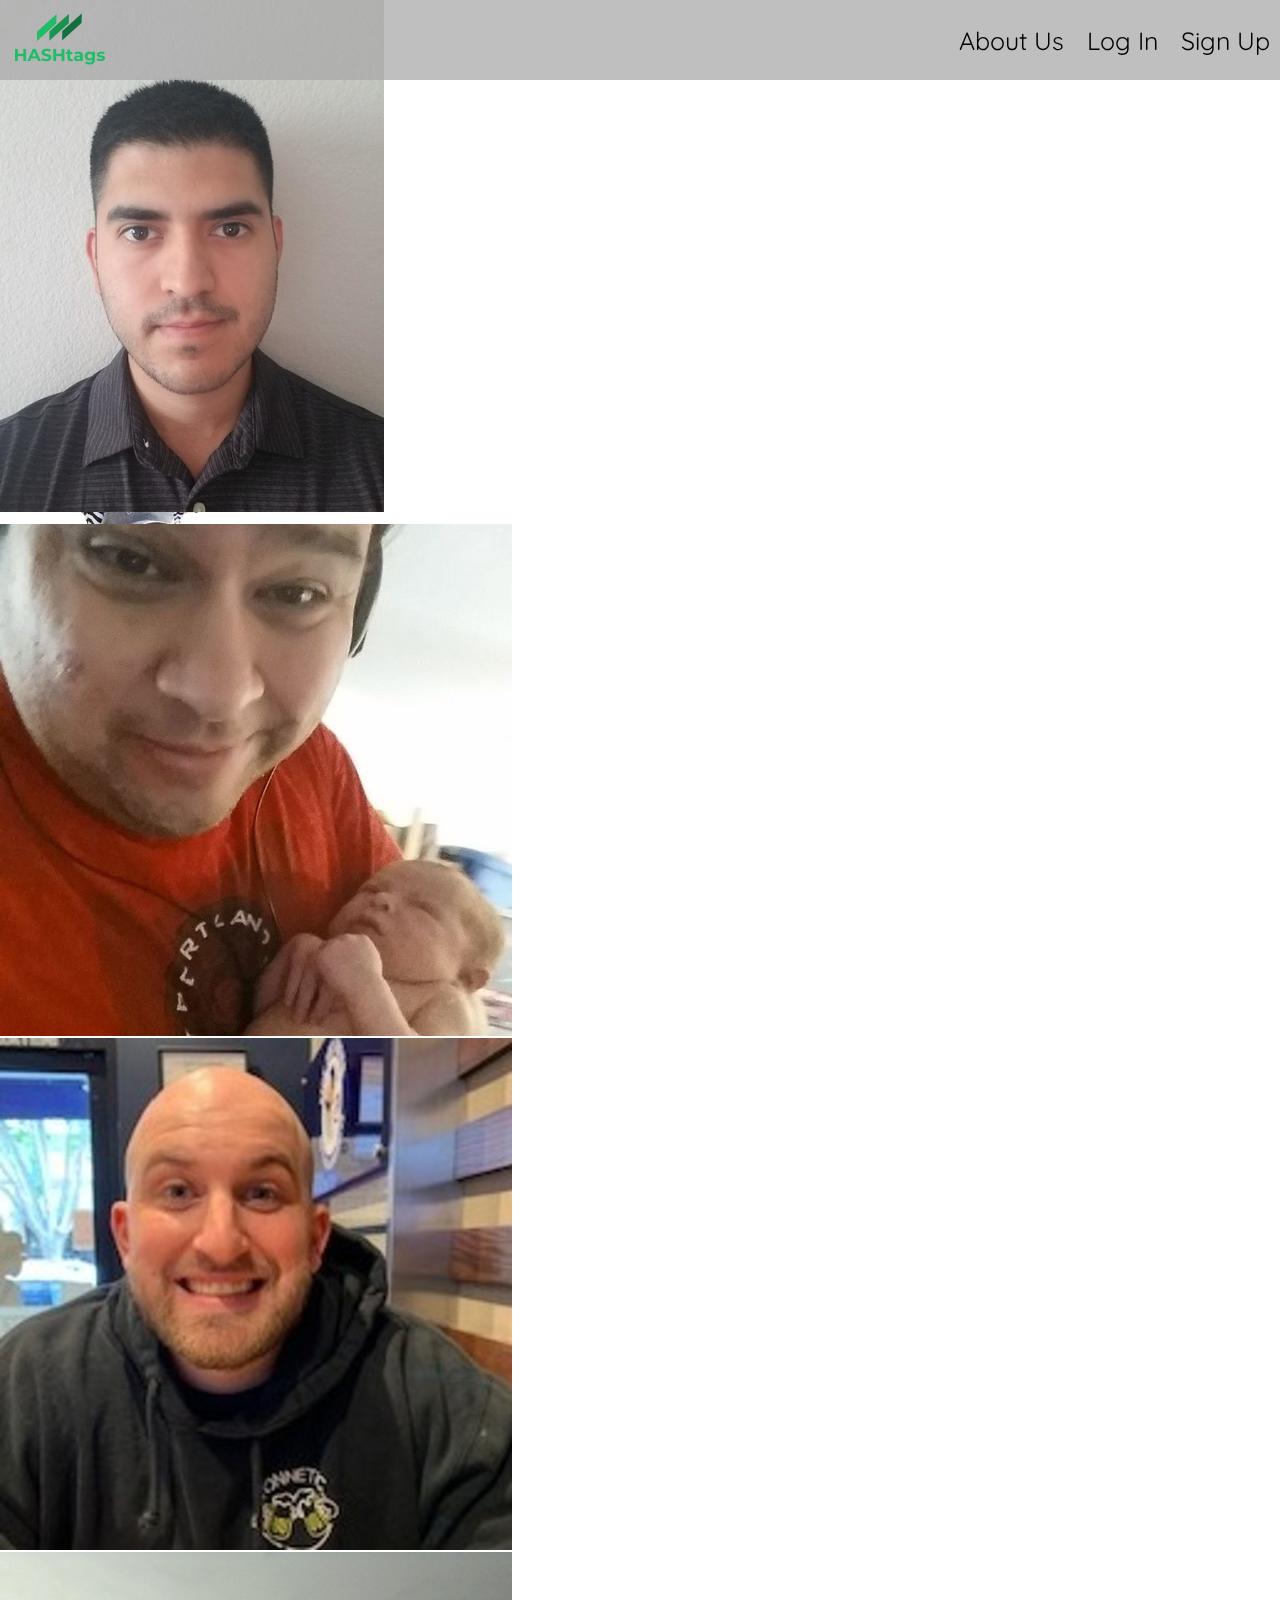
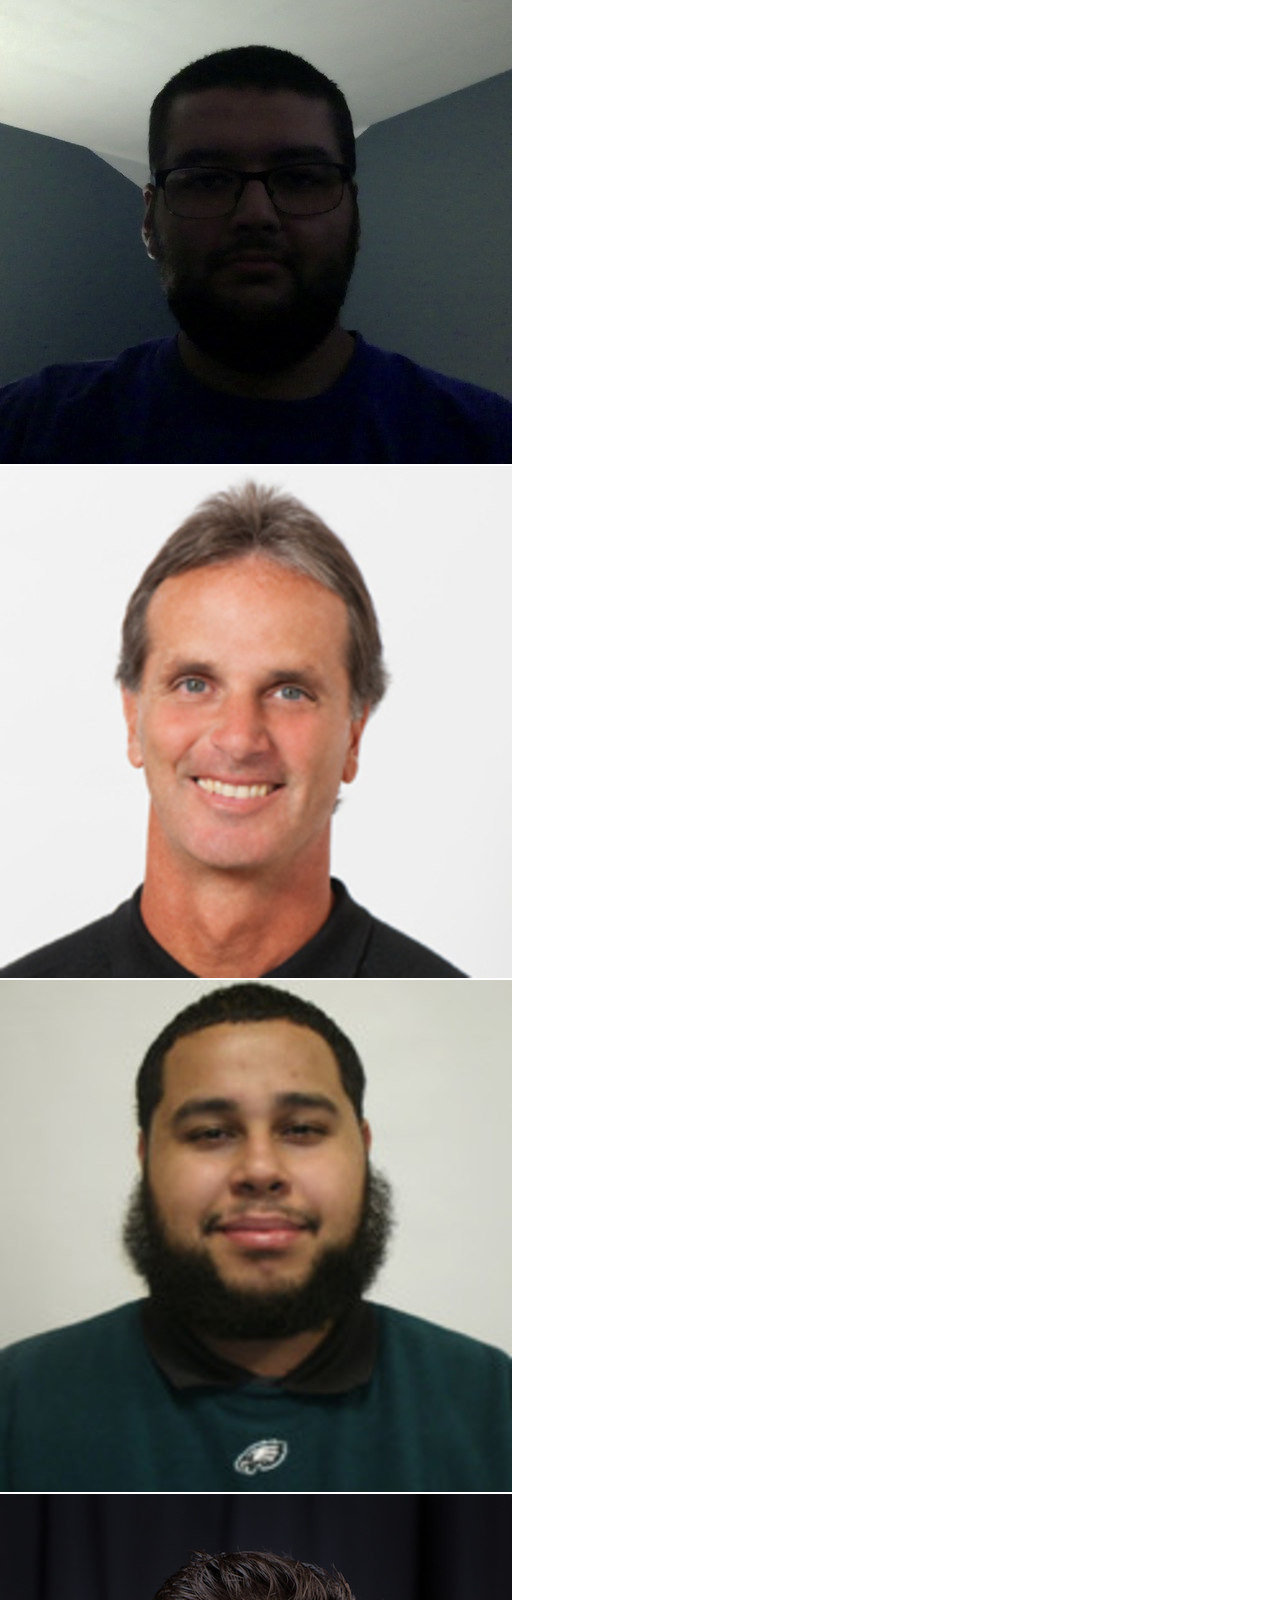
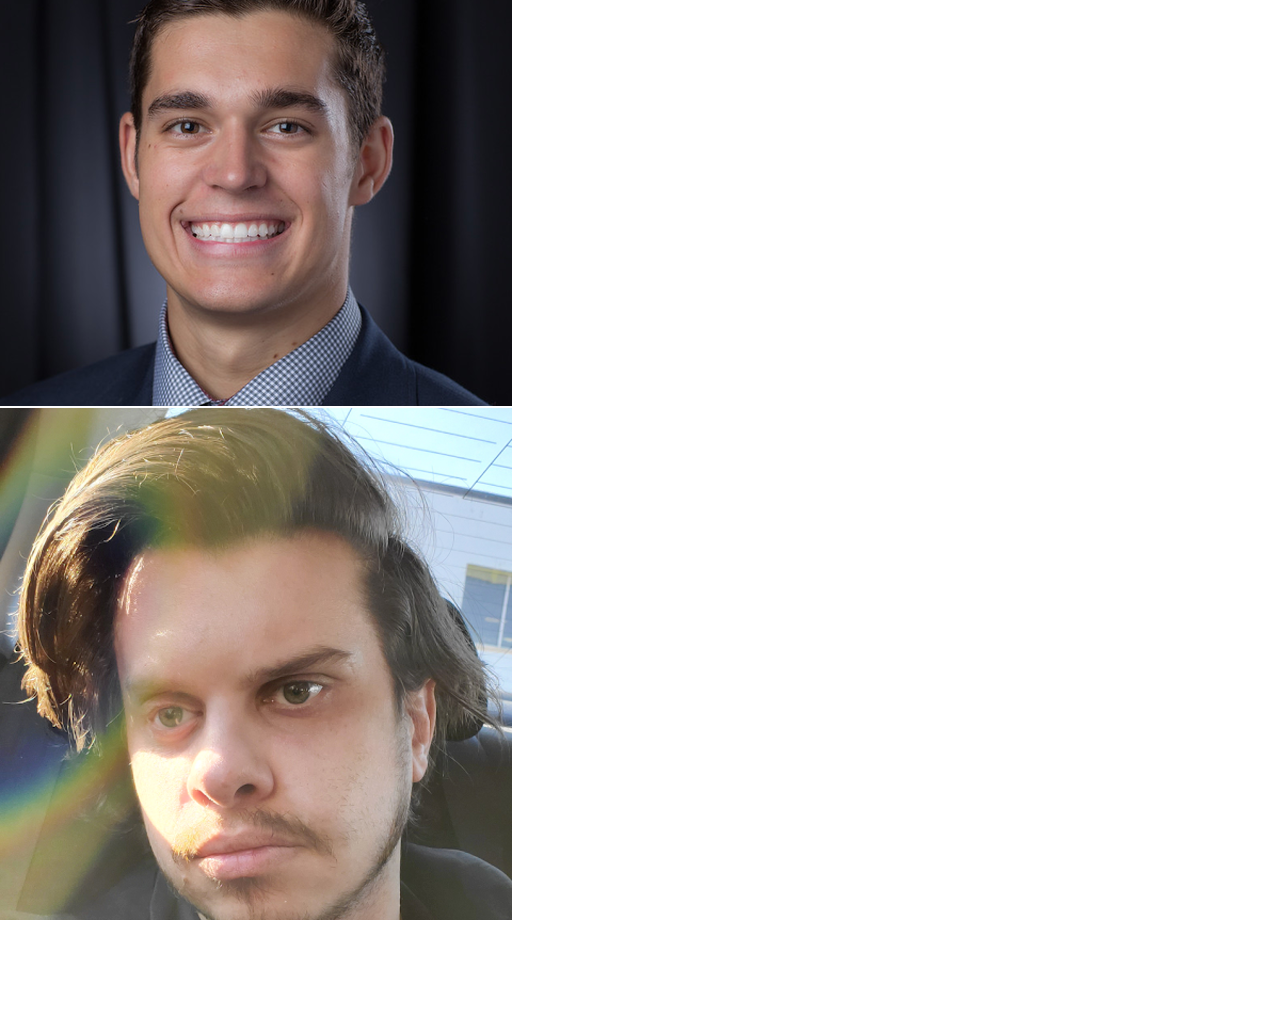
==== commit 572f8468: "had to fix about me page. broken logo" ====
--- a/aboutus.html
+++ b/aboutus.html
@@ -11,7 +11,7 @@
 </head>
   <body>
     <nav class = "main-nav">
-      <a href="index.html"><img src="images/1753820-marijuana/png/033-Marijuana.png" title=" MedCab Logo" alt="Icons made by Flat Icons"></a>
+      <a href="index.html"><img src="images/icons/png/HASHtagLogo.png" title="HASHtags" alt="HASHtags Logo"></a>
       <div>
       <!-- <a href="#home" class='home'>Home</a>
       a href="#vision" class='vision'>Vision</a>
--- a/css/index.css
+++ b/css/index.css
@@ -188,7 +188,7 @@
   margin: 0 auto;
   background-color: rgba(170, 170, 170, 0.75);
   color: black;
-  height: 80px;
+  height: 8rem;
 }
 .main-nav img {
   width: 10rem;
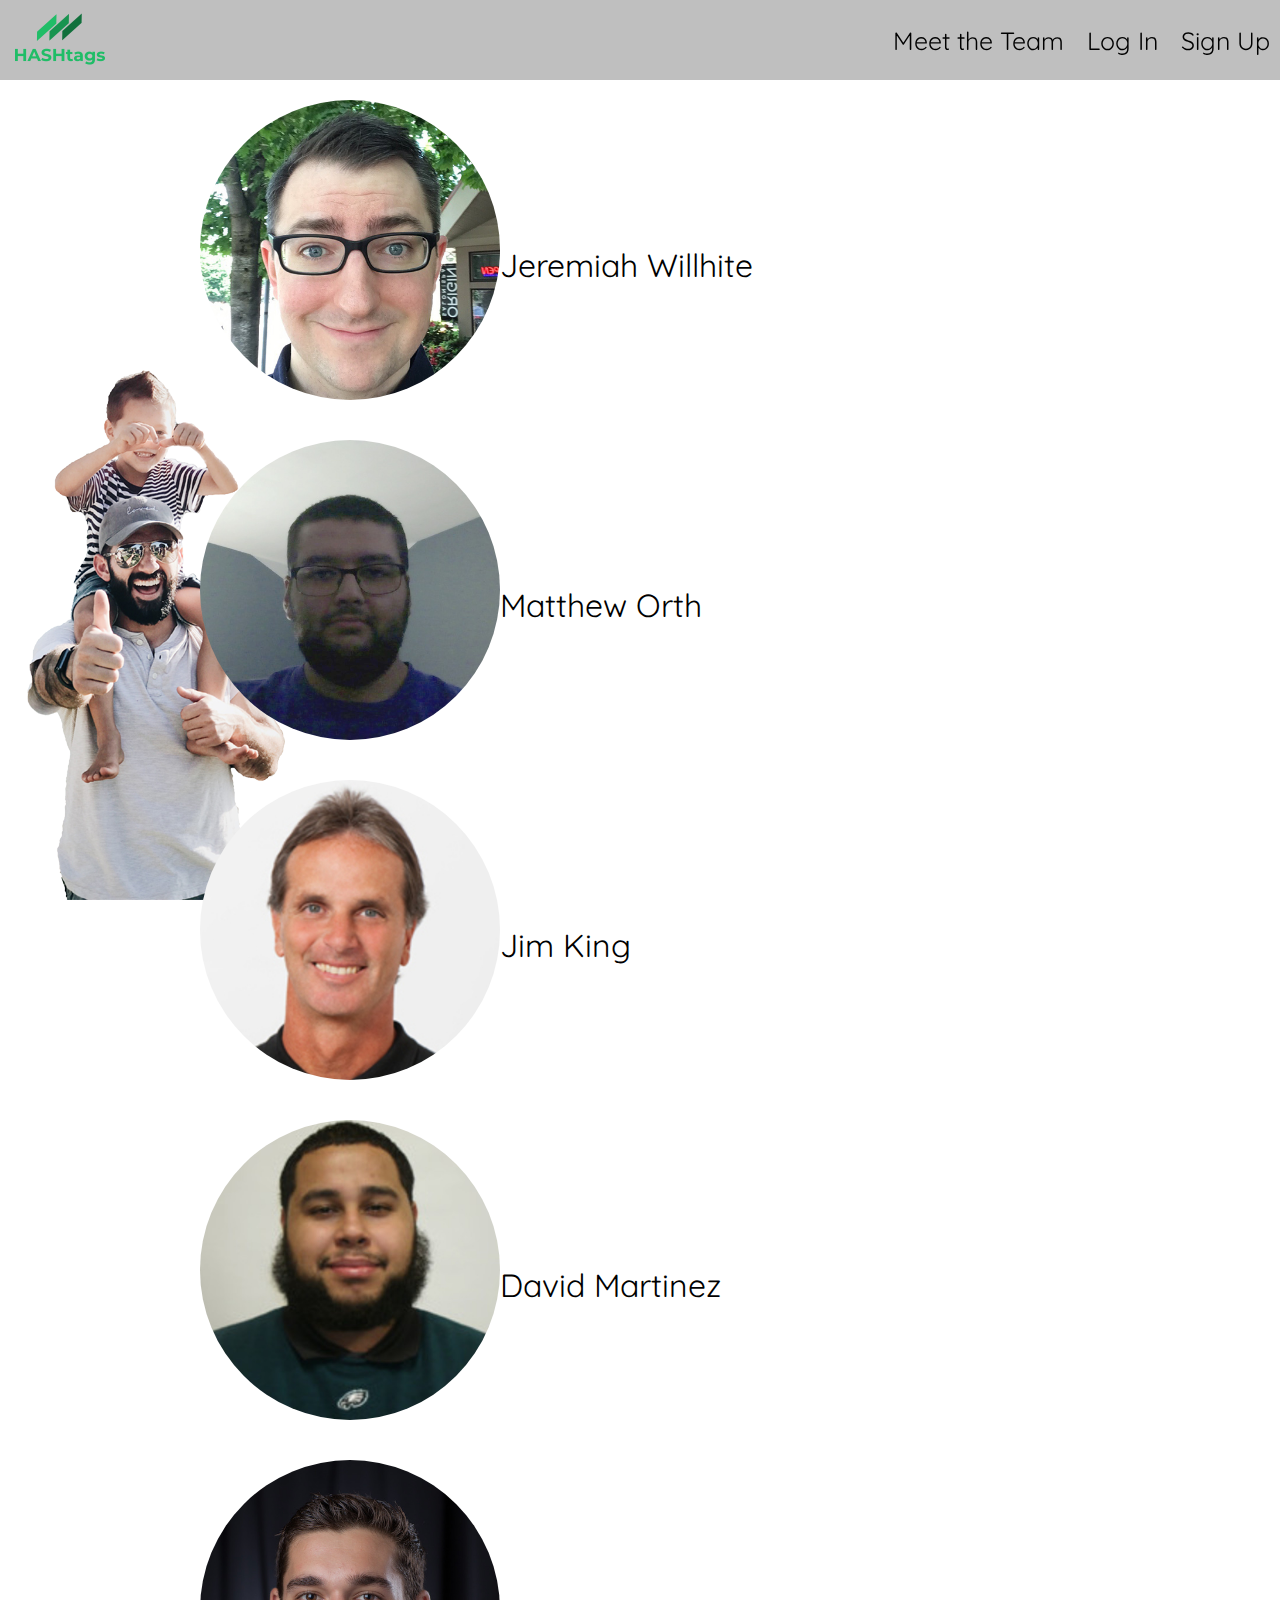
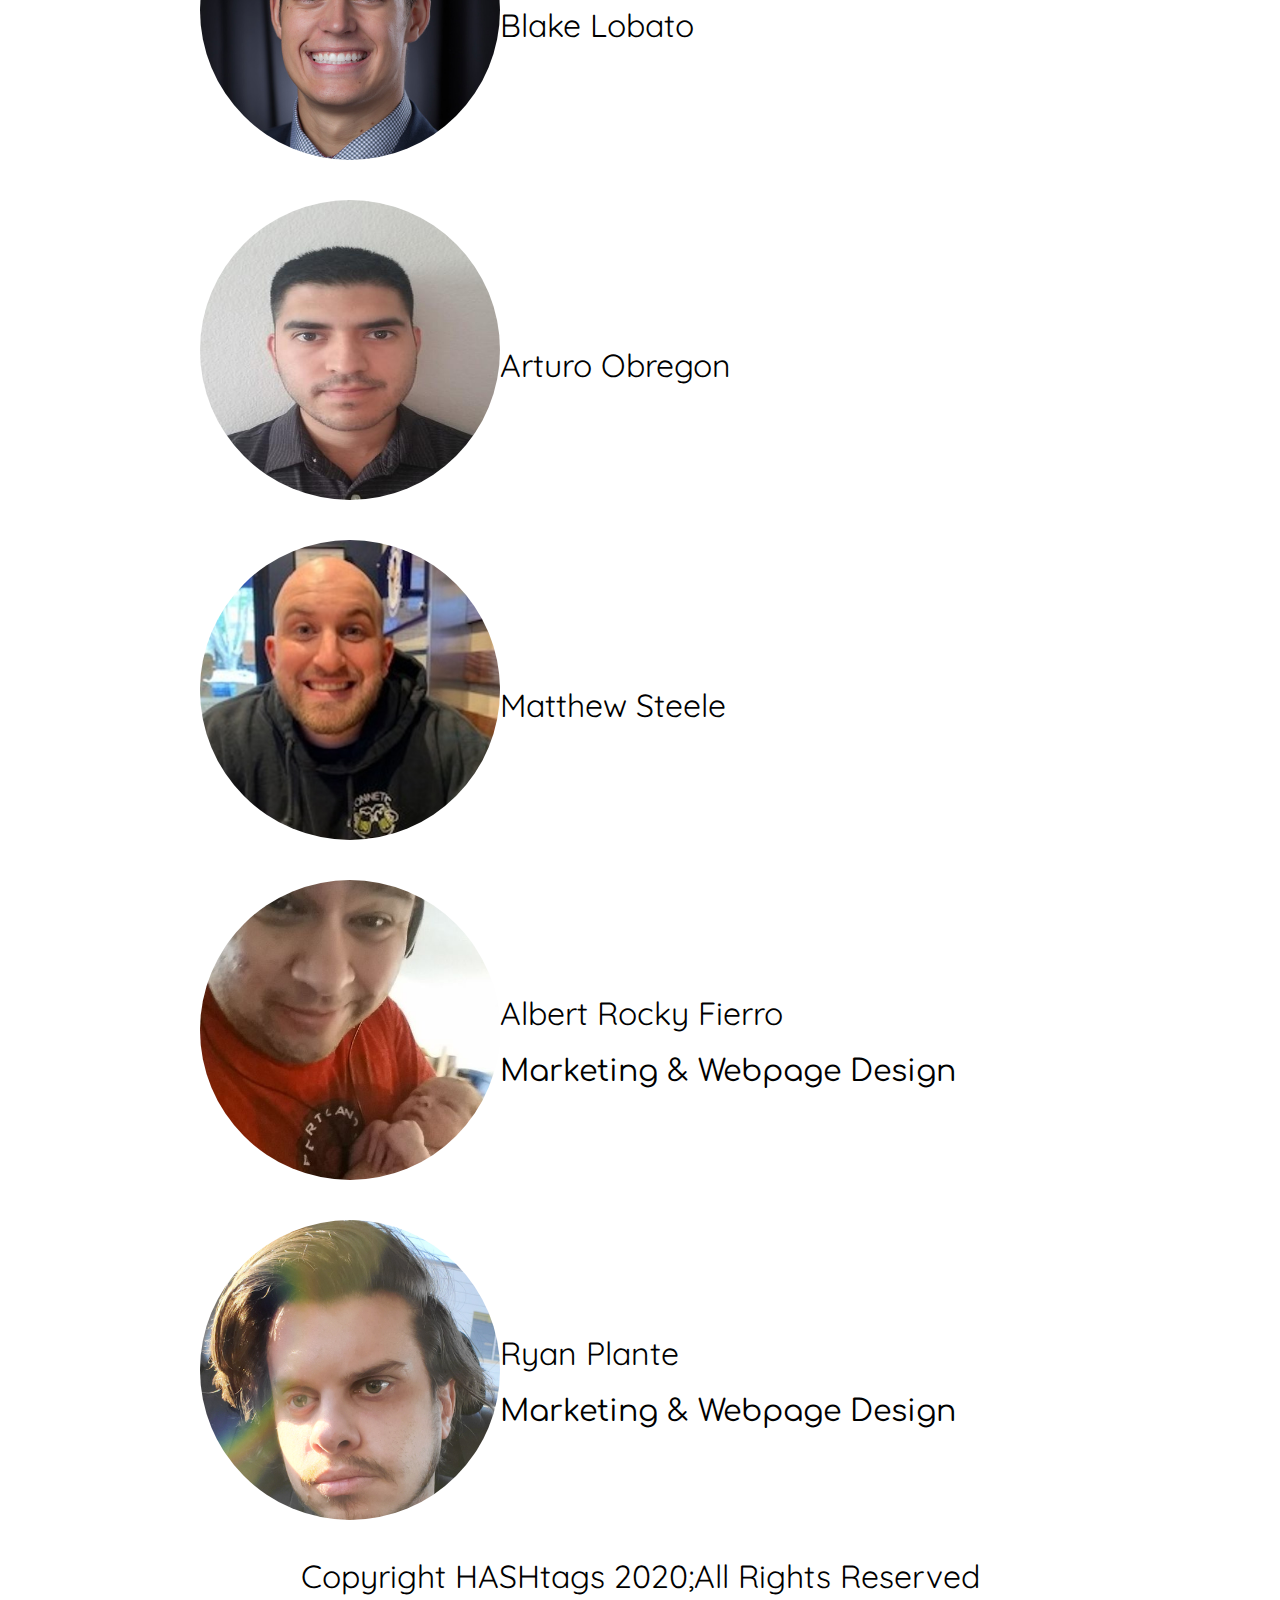
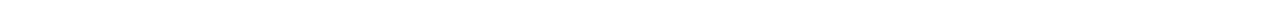
==== commit ccb4e5c3: "starting about me with names and starting on known titles" ====
--- a/aboutus.html
+++ b/aboutus.html
@@ -4,7 +4,7 @@
   <meta http-equiv="X-UA-Compatible" content="IE=edge">
   <meta charset="utf-8">
   <meta name="viewport" content="width=device-width,initial-scale=1">
-  <link href="/favicon.ico" rel="icon" type ="image/x-icon">
+  <link href="favicon.ico" rel="icon" type ="image/x-icon">
   <link href="https://fonts.googleapis.com/css?family=Comfortaa|Josefin+Sans|Quicksand|Yellowtail&display=swap" rel="stylesheet">
   <link href="css/index.css" rel="stylesheet">
   <title>HASHtags</title>
@@ -16,47 +16,67 @@
       <!-- <a href="#home" class='home'>Home</a>
       a href="#vision" class='vision'>Vision</a>
       <a href="#testimonials">Testimonials</a> -->
-      <a href="aboutus.html" class = "anchor">About Us</a>
+      <a href="aboutus.html" class = "anchor">Meet the Team</a>
       <a href="https://medcab.now.sh/" class = "anchor">Log In</a>
       <a href="https://medcab.now.sh/register" target="_blank" class ="anchor">Sign Up</a>
       </div>
     </nav>
-    <section class="images">
-      <div>
-        <img src="images/team/arturo.jpg">
-        <p>
+      <section>
+        <div class="team">
+          <div class="jeremiah teammate">
+            <img src="images/team/jeremiah.jpg" class="jeremiah img-circle" alt="profile of jeremiah willhite">
+            <h2>Jeremiah Willhite</h2>
+          </div>
+          <div class="matt_o teammate">
+            <img src="images/team/matt_orth.jpg" class="matt_o img-circle" alt="profile of matt orth">
+            <h2>Matthew Orth</h2>
+          </div>
+          <div class="jim teammate">
+            <img src="images/team/jim.jpg" class="jim img-circle" alt="profile of jim king">
+            <h2>Jim King</h2>
+          </div>
+          <div class="david teammate">
+            <img src="images/team/david.jpg" class="david img-circle" alt="profile of david martinez">
+            <h2>David Martinez</h2>
+          </div>
+          <div class="blake teammate">
+            <img src="images/team/blake.jpg" class="blake img-circle" alt="profile of blake lobato">
+            <h2>Blake Lobato</h2>
+          </div>
+          <div class="arturo teammate">
+          <img src="images/team/arturo.jpg" class="arturo img-circle" alt="profile of arturo">
+          <h2>Arturo Obregon</h2>
+          </div>
+          <div class="matt_s teammate">
+            <img src="images/team/matt_steele.jpg" class="matt_s img-circle" alt="profile of matt steele">
+            <h2>Matthew Steele</h2>
+          </div>
+          <div class="rocky teammate">
+            <img src="images/team/rocky.jpg" class="rocky img-circle" alt="profile of rocky">
+            <div>
+              <h2>Albert Rocky Fierro</h2>
+              <br>
+              <p>Marketing & Webpage Design</p>
+            </div>
 
-        </p>
-      </div>
-      <div>
-        <img src="images/team/rocky.jpg">
-      </div>
-      <div>
-        <img src="images/team/matt_steele.jpg">
-      </div>
-      <div>
-        <img src="images/team/matt_orth.jpg">
-      </div>
-      <div>
-        <img src="images/team/jim.jpg">
-      </div>
-      <div>
-        <img src="images/team/david.jpg">
-      </div>
-      <div>
-        <img src="images/team/blake.jpg">
-      </div>
-      <div>
-        <img src="images/team/ryan.png">
-      </div>
-    </section>
-    <footer>
-      <p>
-        Copyright HASHtags 2020;
-      </p>
-      <p>
-        All Rights Reserved
-      </p>
-    </footer>
+          </div>
+          <div class="ryan teammate">
+            <img src="images/team/ryan.png" class="ryan img-circle" alt="Profile of ryan Plante">
+            <div>
+              <h2>Ryan Plante</h2>
+              <br>
+              <p>Marketing & Webpage Design</p>
+            </div>
+          </div>
+        </div>
+      </section>
+      <footer>
+        <h2>
+          Copyright HASHtags 2020;
+        </h2>
+        <h2>
+          All Rights Reserved
+        </h2>
+      </footer>
   </body>
 </html>
--- a/css/index.css
+++ b/css/index.css
@@ -185,15 +185,20 @@
   flex-flow: row;
   justify-content: space-between;
   align-items: center;
+  flex-wrap: none;
   margin: 0 auto;
   background-color: rgba(170, 170, 170, 0.75);
   color: black;
   height: 8rem;
 }
 .main-nav img {
-  width: 10rem;
   height: 10rem;
   margin-left: 1rem;
+}
+@media screen and (max-width:500px) {
+  .main-nav img {
+    height: 7rem;
+  }
 }
 @media screen and (max-width:800px) {
   .main-nav {
@@ -259,14 +264,15 @@
   background-color: #8cba80;
   color: black;
 }
-.footer {
+footer {
   display: flex;
   flex-flow: row;
   justify-content: center;
   align-items: center;
-  color: black;
-}
-.footer p {
+  flex-wrap: none;
+  color: black;
+}
+footer p {
   margin-right: 1rem;
   font-size: 1rem;
 }
@@ -310,6 +316,7 @@
   flex-flow: row;
   justify-content: none;
   align-items: center;
+  flex-wrap: none;
   padding: 2rem;
 }
 .text-vision p {
@@ -334,6 +341,7 @@
   flex-flow: row;
   justify-content: none;
   align-items: center;
+  flex-wrap: none;
 }
 @media screen and (max-width:800px) {
   .item_list {
@@ -341,6 +349,7 @@
     flex-flow: row;
     justify-content: none;
     align-items: center;
+    flex-wrap: none;
   }
 }
 .item_list p {
@@ -372,12 +381,14 @@
   flex-flow: column;
   justify-content: center;
   align-items: center;
+  flex-wrap: none;
 }
 #testimonials-section .testimonials {
   display: flex;
   flex-flow: column;
   justify-content: center;
   align-items: center;
+  flex-wrap: none;
   color: black;
   background-color: rgba(85, 77, 99, 0.7);
   text-align: center;
@@ -441,6 +452,7 @@
   flex-flow: row;
   justify-content: none;
   align-items: none;
+  flex-wrap: none;
 }
 @media screen and (max-width:800px) {
   #testimonials-section .testimonials-text div {
@@ -467,6 +479,7 @@
     flex-flow: column;
     justify-content: none;
     align-items: none;
+    flex-wrap: none;
   }
 }
 #testimonials-section .testimonials-text p {
@@ -545,3 +558,24 @@
     color: white;
   }
 }
+.team {
+  margin-top: 10rem;
+  display: flex;
+  flex-flow: column;
+  justify-content: none;
+  align-items: none;
+  flex-wrap: wrap;
+}
+.team .teammate {
+  display: flex;
+  flex-flow: row;
+  justify-content: none;
+  align-items: center;
+  flex-wrap: no-wrap;
+  color: black;
+}
+.img-circle {
+  border-radius: 50%;
+  height: 30rem;
+  margin: 0 0 4rem 20rem;
+}
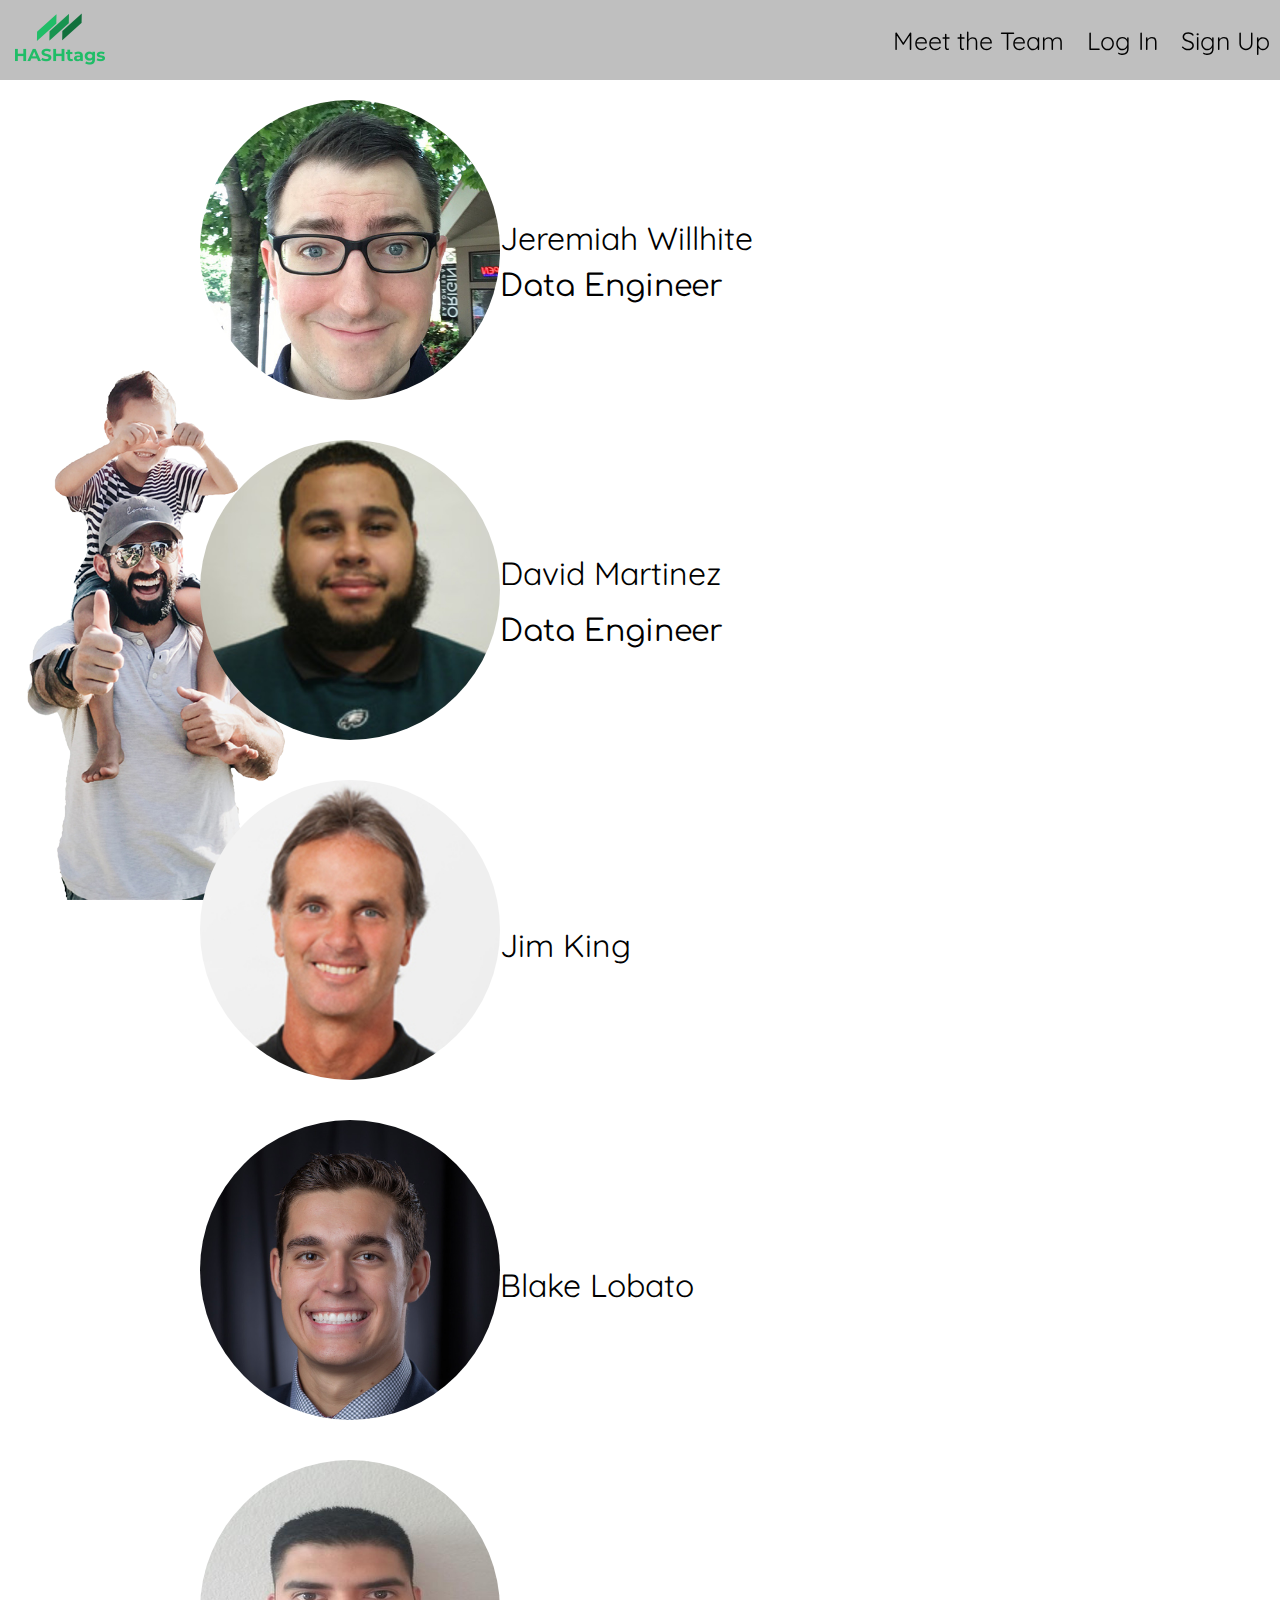
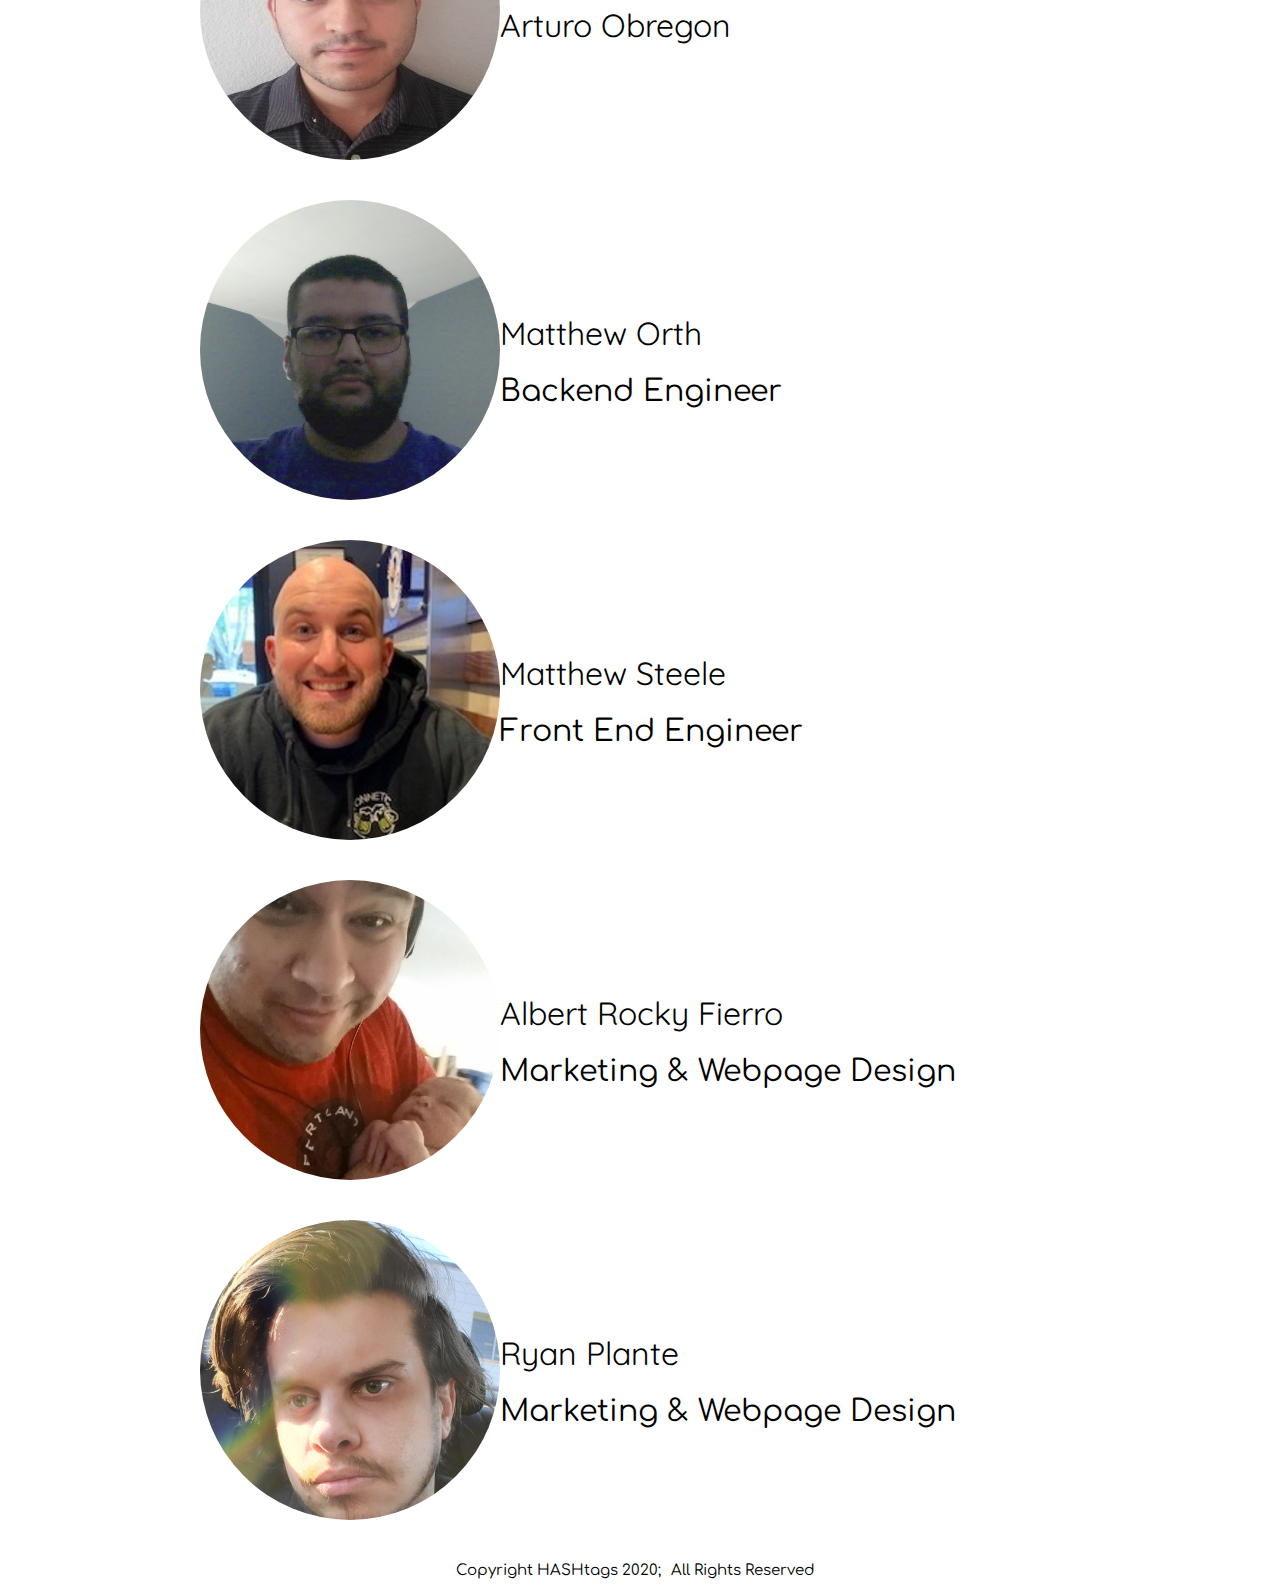
==== commit 25943188: "adding titles. still wating on 3 more. will work on actual design tmrw" ====
--- a/aboutus.html
+++ b/aboutus.html
@@ -25,31 +25,46 @@
         <div class="team">
           <div class="jeremiah teammate">
             <img src="images/team/jeremiah.jpg" class="jeremiah img-circle" alt="profile of jeremiah willhite">
-            <h2>Jeremiah Willhite</h2>
+            <div>
+              <h2>Jeremiah Willhite</h2>
+              <p>Data Engineer</p>
+            </div>
           </div>
-          <div class="matt_o teammate">
-            <img src="images/team/matt_orth.jpg" class="matt_o img-circle" alt="profile of matt orth">
-            <h2>Matthew Orth</h2>
+          <div class="david teammate">
+            <img src="images/team/david.jpg" class="david img-circle" alt="profile of david martinez">
+            <div class="">
+              <h2>David Martinez</h2>
+              <br>
+              <p>Data Engineer</p>
+            </div>
           </div>
           <div class="jim teammate">
             <img src="images/team/jim.jpg" class="jim img-circle" alt="profile of jim king">
             <h2>Jim King</h2>
-          </div>
-          <div class="david teammate">
-            <img src="images/team/david.jpg" class="david img-circle" alt="profile of david martinez">
-            <h2>David Martinez</h2>
           </div>
           <div class="blake teammate">
             <img src="images/team/blake.jpg" class="blake img-circle" alt="profile of blake lobato">
             <h2>Blake Lobato</h2>
           </div>
           <div class="arturo teammate">
-          <img src="images/team/arturo.jpg" class="arturo img-circle" alt="profile of arturo">
-          <h2>Arturo Obregon</h2>
+            <img src="images/team/arturo.jpg" class="arturo img-circle" alt="profile of arturo">
+            <h2>Arturo Obregon</h2>
+          </div>
+          <div class="matt_o teammate">
+            <img src="images/team/matt_orth.jpg" class="matt_o img-circle" alt="profile of matt orth">
+            <div>
+              <h2>Matthew Orth</h2>
+              <br>
+              <p>Backend Engineer</p>
+            </div>
           </div>
           <div class="matt_s teammate">
             <img src="images/team/matt_steele.jpg" class="matt_s img-circle" alt="profile of matt steele">
-            <h2>Matthew Steele</h2>
+            <div>
+              <h2>Matthew Steele</h2>
+              <br>
+              <p>Front End Engineer</p>
+            </div>
           </div>
           <div class="rocky teammate">
             <img src="images/team/rocky.jpg" class="rocky img-circle" alt="profile of rocky">
@@ -58,7 +73,6 @@
               <br>
               <p>Marketing & Webpage Design</p>
             </div>
-
           </div>
           <div class="ryan teammate">
             <img src="images/team/ryan.png" class="ryan img-circle" alt="Profile of ryan Plante">
@@ -71,12 +85,12 @@
         </div>
       </section>
       <footer>
-        <h2>
+        <p>
           Copyright HASHtags 2020;
-        </h2>
-        <h2>
+        </p>
+        <p>
           All Rights Reserved
-        </h2>
+        </p>
       </footer>
   </body>
 </html>
--- a/css/index.css
+++ b/css/index.css
@@ -274,7 +274,7 @@
 }
 footer p {
   margin-right: 1rem;
-  font-size: 1rem;
+  font-size: 1.5rem;
 }
 body {
   background: url("../images/maryjane/desktop.png") fixed no-repeat left bottom;
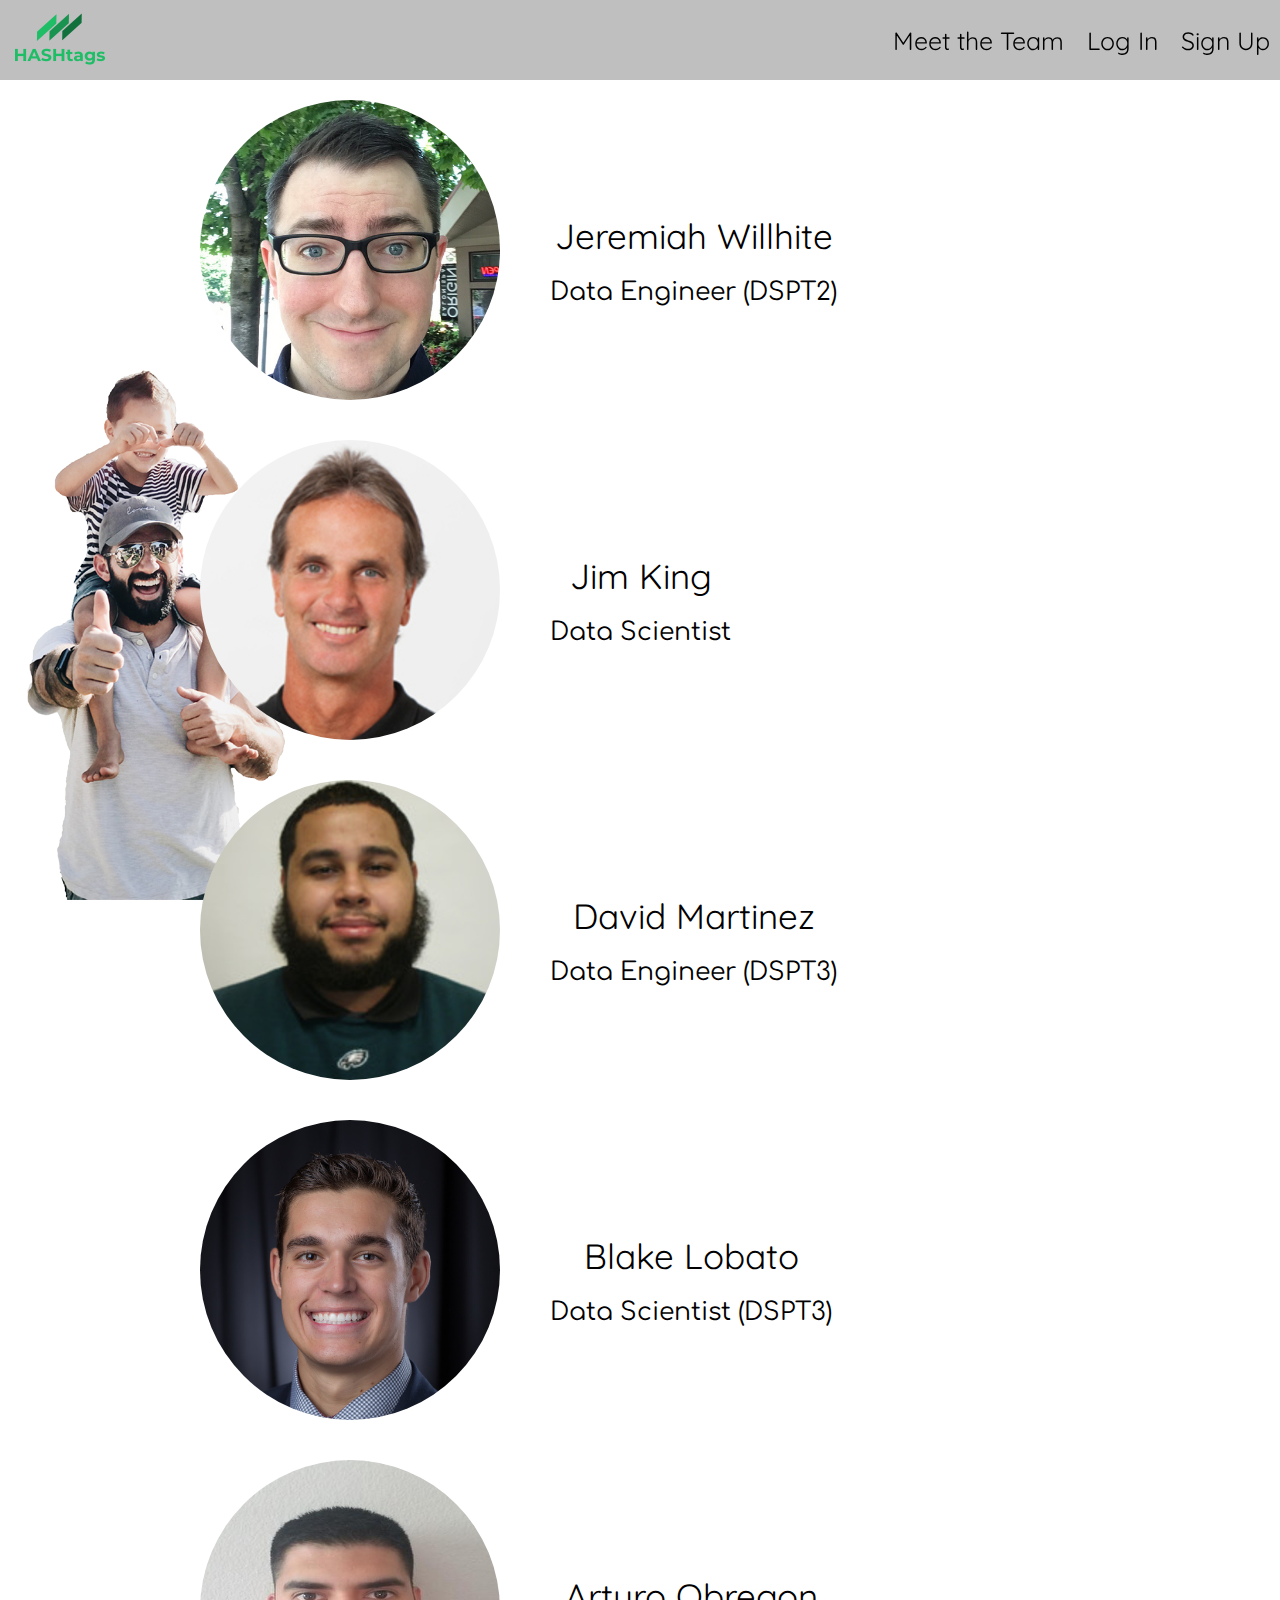
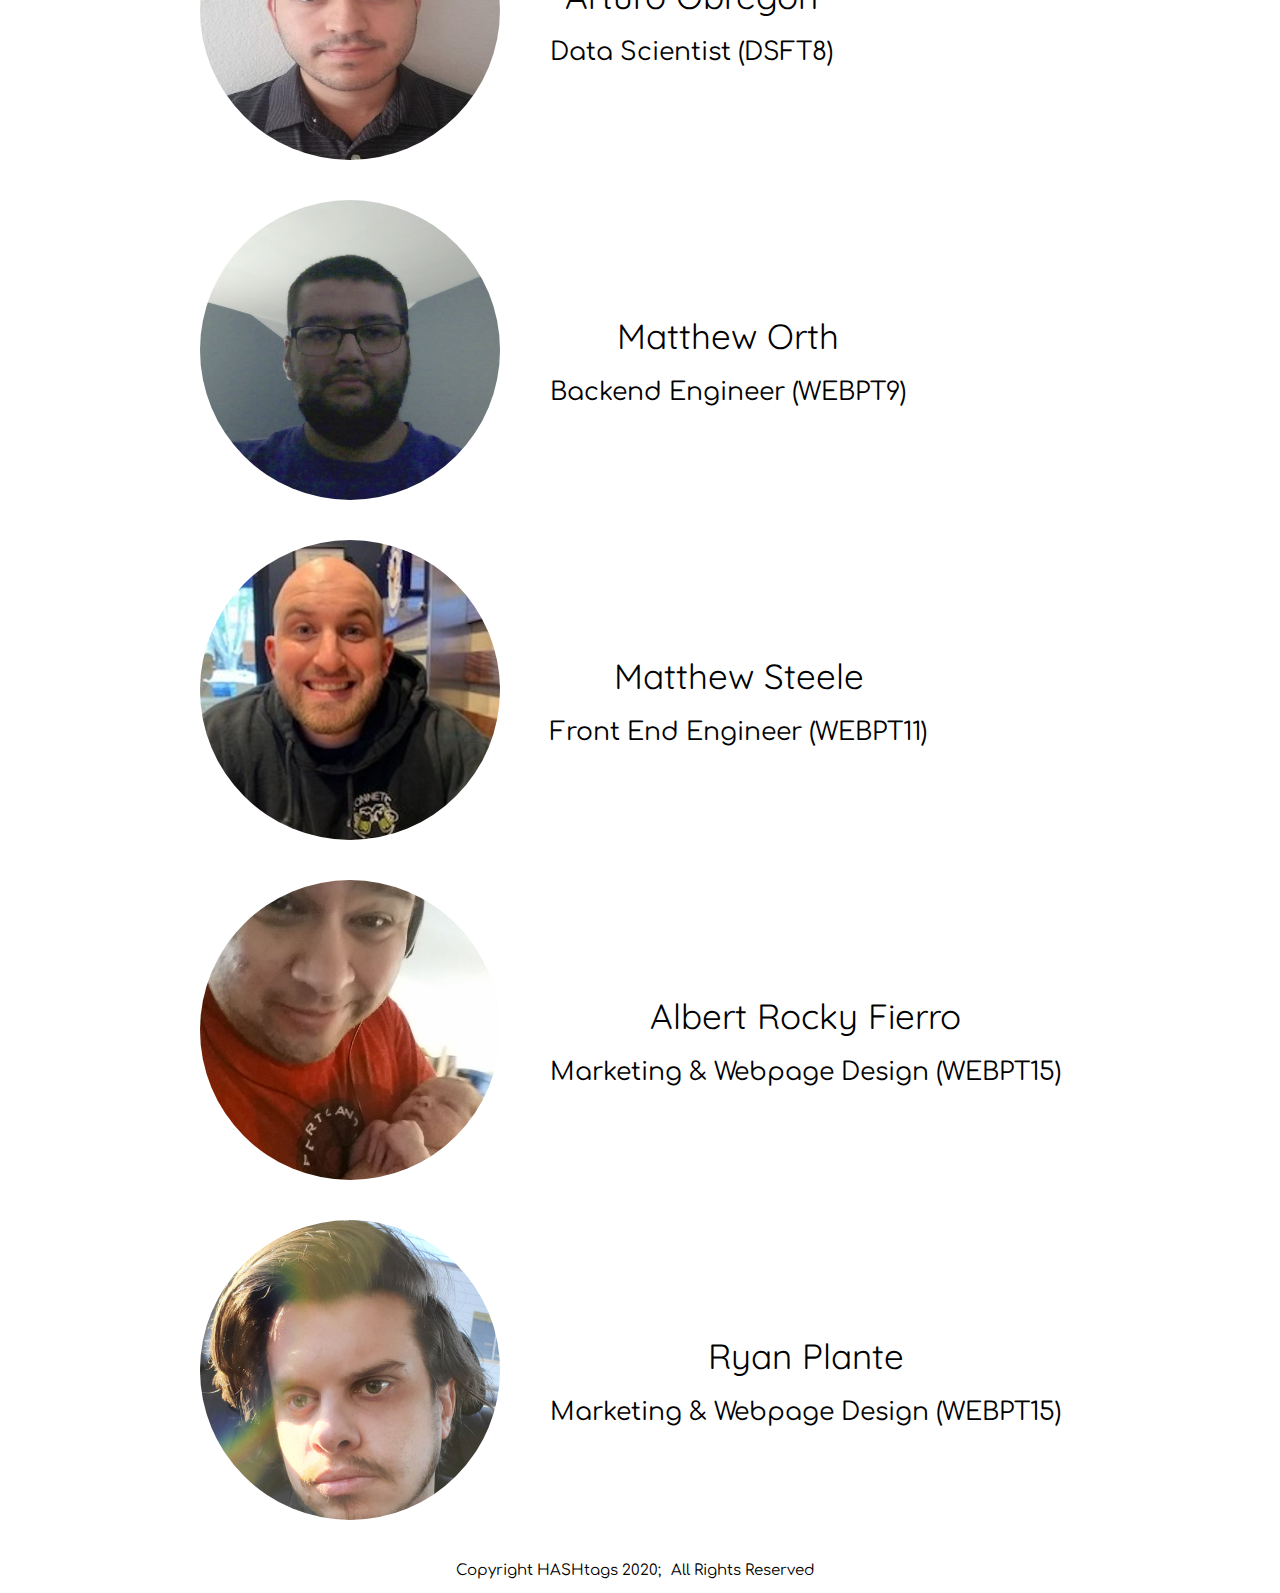
==== commit 9e483bbc: "adding titles and added mobile and tablet views." ====
--- a/aboutus.html
+++ b/aboutus.html
@@ -23,66 +23,85 @@
     </nav>
       <section>
         <div class="team">
-          <div class="jeremiah teammate">
-            <img src="images/team/jeremiah.jpg" class="jeremiah img-circle" alt="profile of jeremiah willhite">
-            <div>
-              <h2>Jeremiah Willhite</h2>
-              <p>Data Engineer</p>
+          <div class="data_engineer1">
+            <div class="jeremiah teammate">
+              <img src="images/team/jeremiah.jpg" class="jeremiah img-circle" alt="profile of jeremiah willhite">
+              <div>
+                <h2>Jeremiah Willhite</h2>
+                <br>
+                <p>Data Engineer (DSPT2)</p>
+              </div>
             </div>
           </div>
-          <div class="david teammate">
-            <img src="images/team/david.jpg" class="david img-circle" alt="profile of david martinez">
-            <div class="">
-              <h2>David Martinez</h2>
-              <br>
-              <p>Data Engineer</p>
+            <div class="jim teammate">
+              <img src="images/team/jim.jpg" class="jim img-circle" alt="profile of jim king">
+                <div>
+                  <h2>Jim King</h2>
+                  <br>
+                  <p>Data Scientist</p>
+                </div>
             </div>
-          </div>
-          <div class="jim teammate">
-            <img src="images/team/jim.jpg" class="jim img-circle" alt="profile of jim king">
-            <h2>Jim King</h2>
-          </div>
-          <div class="blake teammate">
-            <img src="images/team/blake.jpg" class="blake img-circle" alt="profile of blake lobato">
-            <h2>Blake Lobato</h2>
-          </div>
-          <div class="arturo teammate">
-            <img src="images/team/arturo.jpg" class="arturo img-circle" alt="profile of arturo">
-            <h2>Arturo Obregon</h2>
-          </div>
-          <div class="matt_o teammate">
-            <img src="images/team/matt_orth.jpg" class="matt_o img-circle" alt="profile of matt orth">
-            <div>
-              <h2>Matthew Orth</h2>
-              <br>
-              <p>Backend Engineer</p>
+          <div class="data_engineer2">
+            <div class="david teammate">
+              <img src="images/team/david.jpg" class="david img-circle" alt="profile of david martinez">
+              <div class="">
+                <h2>David Martinez</h2>
+                <br>
+                <p>Data Engineer (DSPT3)</p>
+              </div>
             </div>
-          </div>
-          <div class="matt_s teammate">
-            <img src="images/team/matt_steele.jpg" class="matt_s img-circle" alt="profile of matt steele">
-            <div>
-              <h2>Matthew Steele</h2>
-              <br>
-              <p>Front End Engineer</p>
+            <div class="blake teammate">
+              <img src="images/team/blake.jpg" class="blake img-circle" alt="profile of blake lobato">
+                <div>
+                  <h2>Blake Lobato</h2>
+                  <br>
+                  <p>Data Scientist (DSPT3)</p>
+                </div>
             </div>
-          </div>
-          <div class="rocky teammate">
-            <img src="images/team/rocky.jpg" class="rocky img-circle" alt="profile of rocky">
-            <div>
-              <h2>Albert Rocky Fierro</h2>
-              <br>
-              <p>Marketing & Webpage Design</p>
+          </div><!--end of data_engineer2-->
+            <div class="arturo teammate">
+              <img src="images/team/arturo.jpg" class="arturo img-circle" alt="profile of arturo">
+              <div>
+                <h2>Arturo Obregon</h2>
+                <br>
+                <p>Data Scientist (DSFT8)</p>    
+              </div>
             </div>
-          </div>
-          <div class="ryan teammate">
-            <img src="images/team/ryan.png" class="ryan img-circle" alt="Profile of ryan Plante">
-            <div>
-              <h2>Ryan Plante</h2>
-              <br>
-              <p>Marketing & Webpage Design</p>
-            </div>
-          </div>
-        </div>
+            <div class="matt_o teammate">
+              <img src="images/team/matt_orth.jpg" class="matt_o img-circle" alt="profile of matt orth">
+              <div>
+                <h2>Matthew Orth</h2>
+                <br>
+                <p>Backend Engineer (WEBPT9)</p>
+              </div>
+            </div><!--end of Matt O-->
+            <div class="matt_s teammate">
+              <img src="images/team/matt_steele.jpg" class="matt_s img-circle" alt="profile of matt steele">
+              <div>
+                <h2>Matthew Steele</h2>
+                <br>
+                <p>Front End Engineer (WEBPT11)</p>
+              </div>
+            </div><!--end of Matt S-->
+          <div class="web_design">
+            <div class="rocky teammate">
+              <img src="images/team/rocky.jpg" class="rocky img-circle" alt="profile of rocky">
+              <div>
+                <h2>Albert Rocky Fierro</h2>
+                <br>
+                <p>Marketing & Webpage Design (WEBPT15)</p>
+              </div>
+            </div><!--end of rocky-->
+            <div class="ryan teammate">
+              <img src="images/team/ryan.png" class="ryan img-circle" alt="Profile of ryan Plante">
+              <div>
+                <h2>Ryan Plante</h2>
+                <br>
+                <p>Marketing & Webpage Design (WEBPT15)</p>
+              </div>
+            </div><!--end of ryan-->
+          </div> <!--end of web_design-->
+        </div> <!--end of team-->
       </section>
       <footer>
         <p>
--- a/css/index.css
+++ b/css/index.css
@@ -276,6 +276,11 @@
   margin-right: 1rem;
   font-size: 1.5rem;
 }
+@media screen and (max-width:800px) {
+  footer p {
+    font-size: 1rem;
+  }
+}
 body {
   background: url("../images/maryjane/desktop.png") fixed no-repeat left bottom;
 }
@@ -573,9 +578,57 @@
   align-items: center;
   flex-wrap: no-wrap;
   color: black;
-}
-.img-circle {
+  text-align: center;
+}
+@media screen and (max-width:500px) {
+  .team .teammate {
+    display: flex;
+    flex-flow: column;
+    justify-content: none;
+    align-items: center;
+    flex-wrap: no-wrap;
+    margin-bottom: 3rem;
+  }
+}
+.team .teammate h2 {
+  font-size: 3.5rem;
+}
+@media screen and (max-width:800px) {
+  .team .teammate h2 {
+    font-size: 2.5rem;
+  }
+}
+.team .teammate p {
+  font-size: 2.5rem;
+}
+@media screen and (max-width:800px) {
+  .team .teammate p {
+    font-size: 1.5rem;
+  }
+}
+.team .img-circle {
   border-radius: 50%;
   height: 30rem;
-  margin: 0 0 4rem 20rem;
-}
+  margin: 0 5rem 4rem 20rem;
+}
+@media screen and (max-width:800px) {
+  .team .img-circle {
+    display: flex;
+    flex-flow: column;
+    justify-content: none;
+    align-items: center;
+    flex-wrap: no-wrap;
+    margin: 0 5rem 4rem 10rem;
+  }
+}
+@media screen and (max-width:500px) {
+  .team .img-circle {
+    height: 20rem;
+    display: flex;
+    flex-flow: column;
+    justify-content: none;
+    align-items: none;
+    flex-wrap: no-wrap;
+    margin: 0 0 2rem 0rem;
+  }
+}
